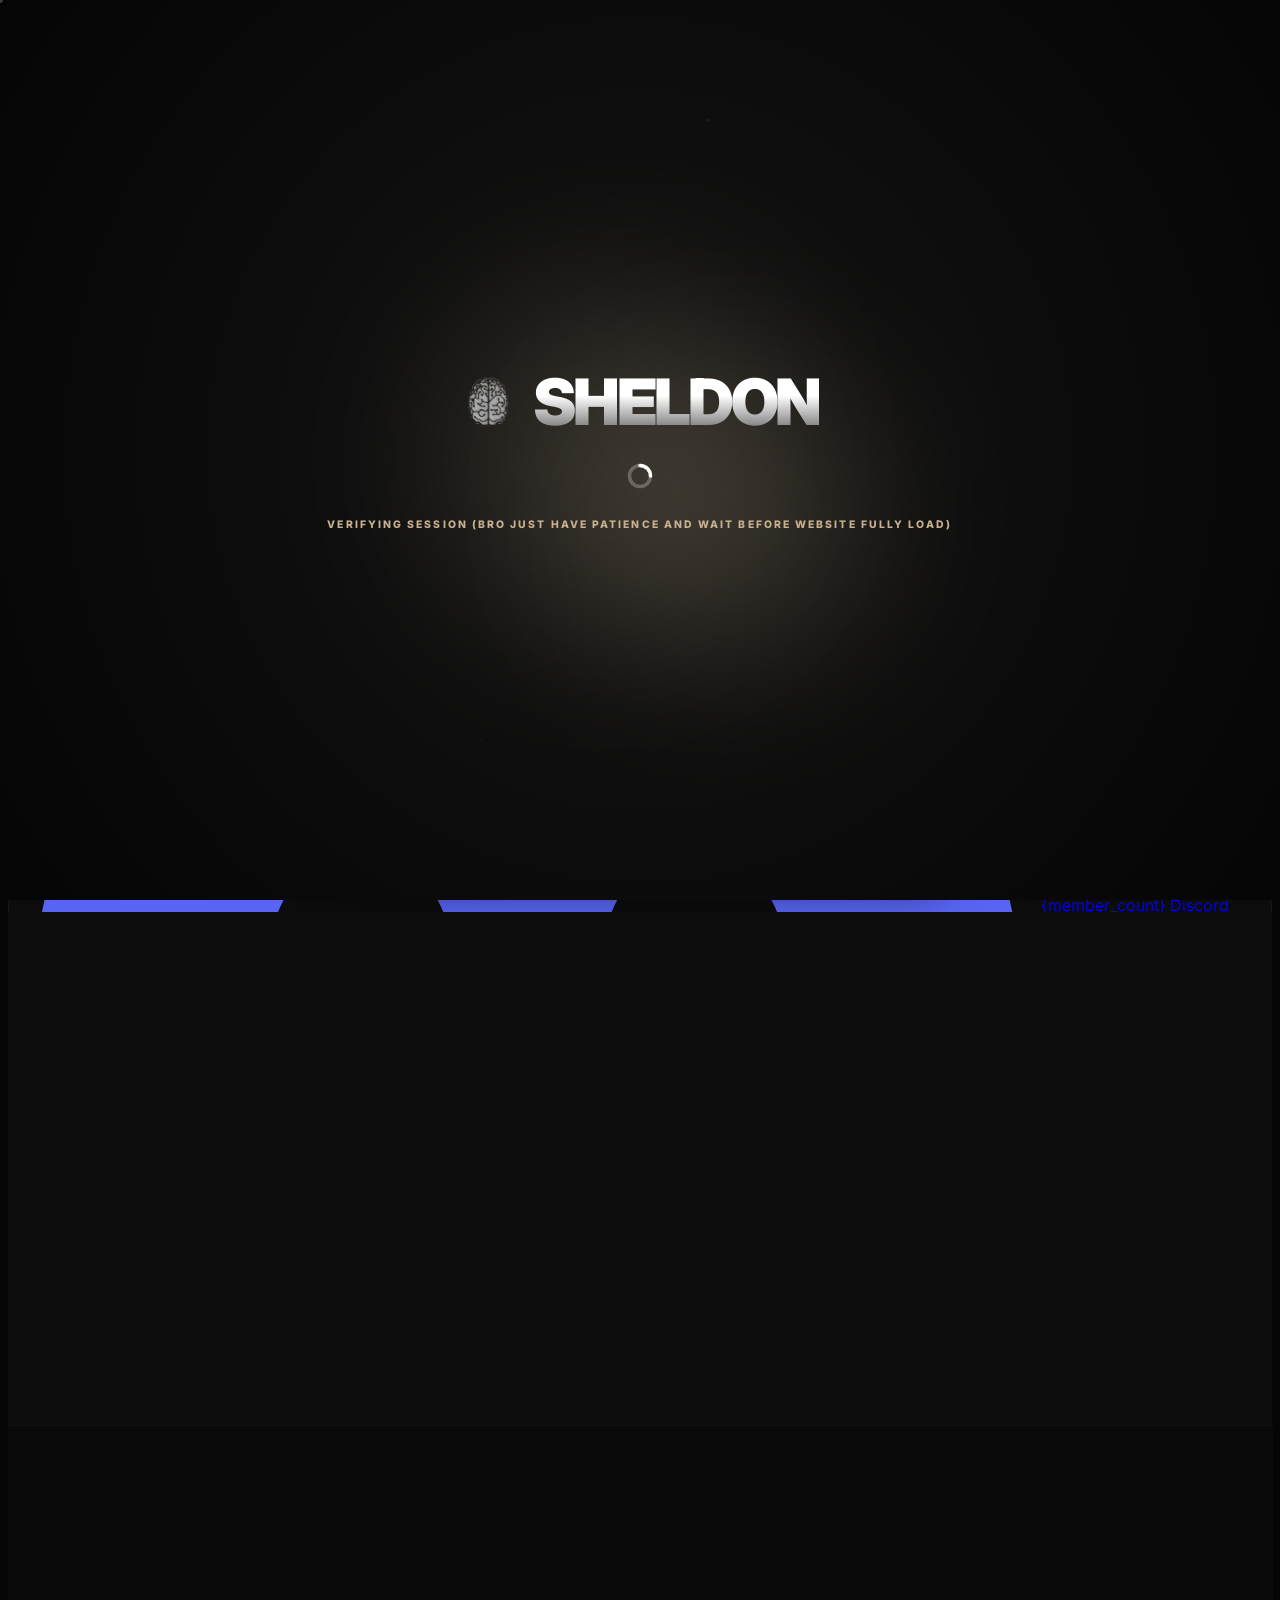
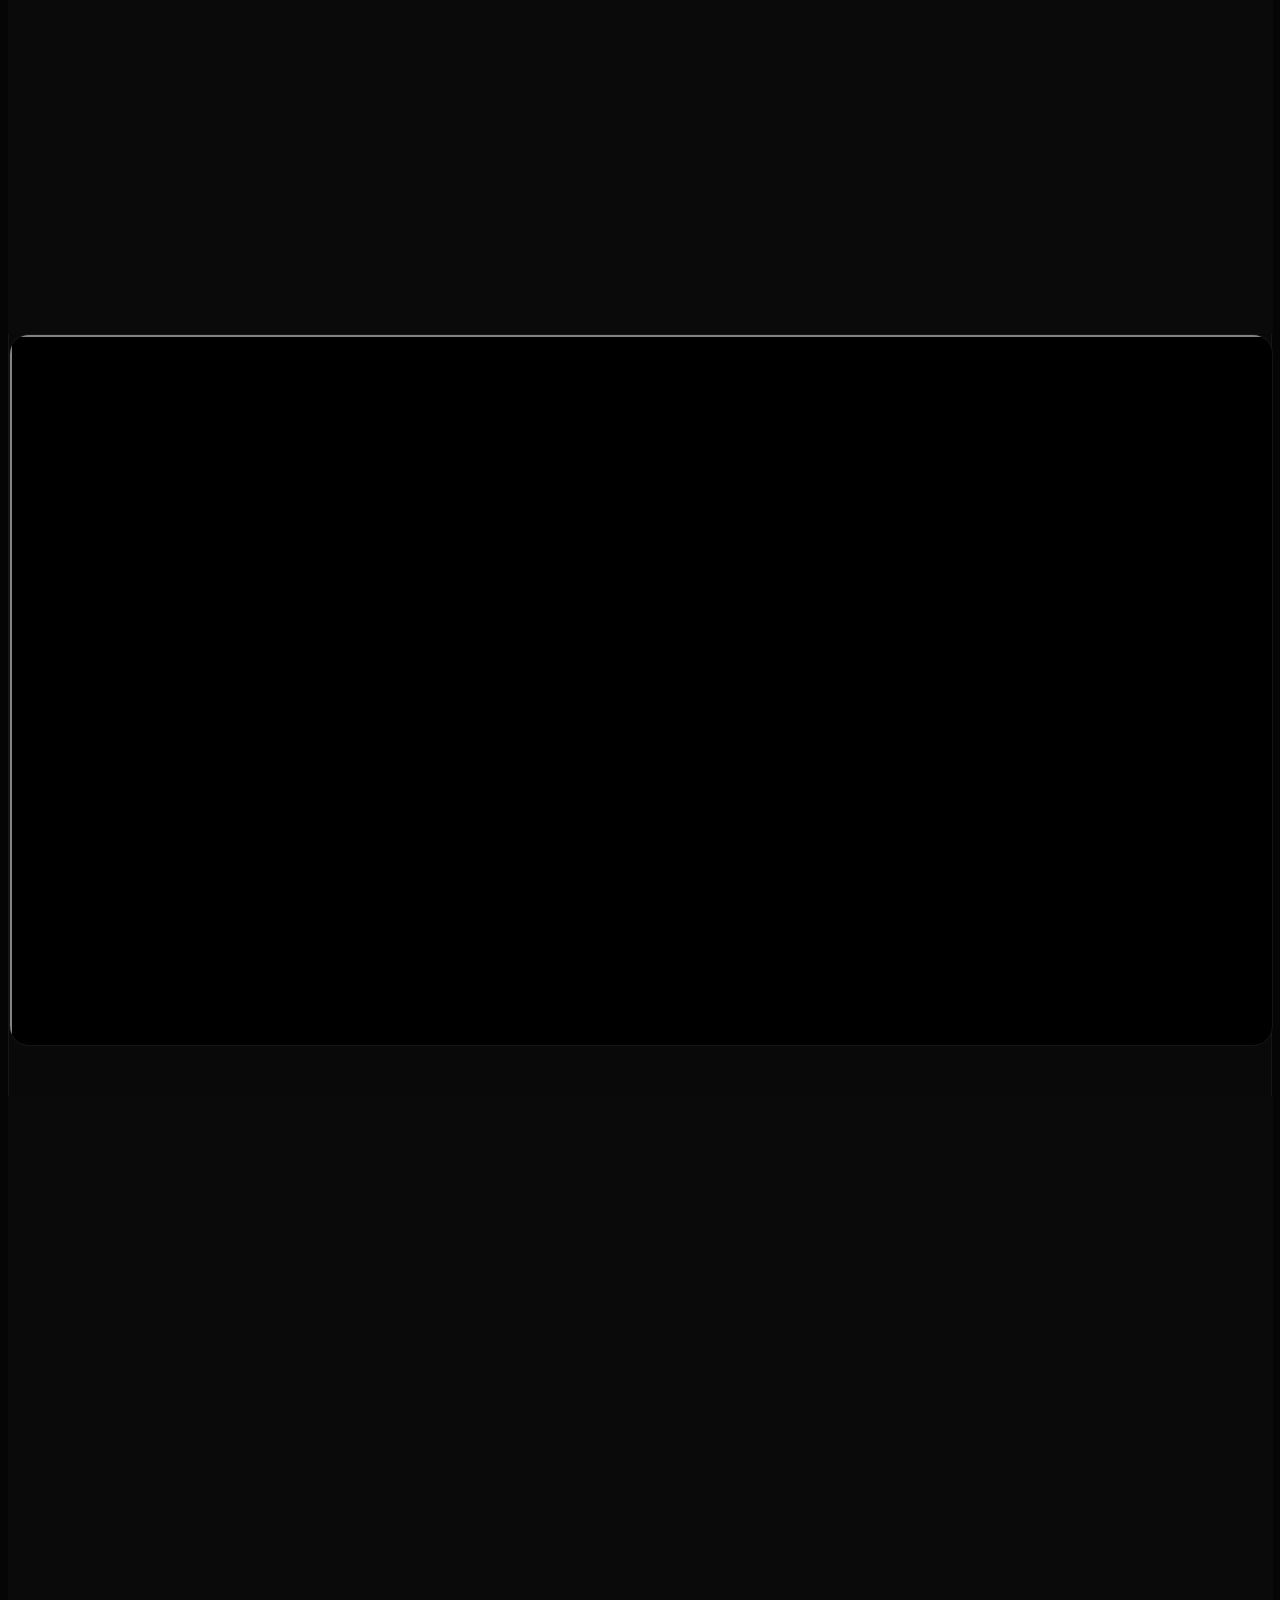
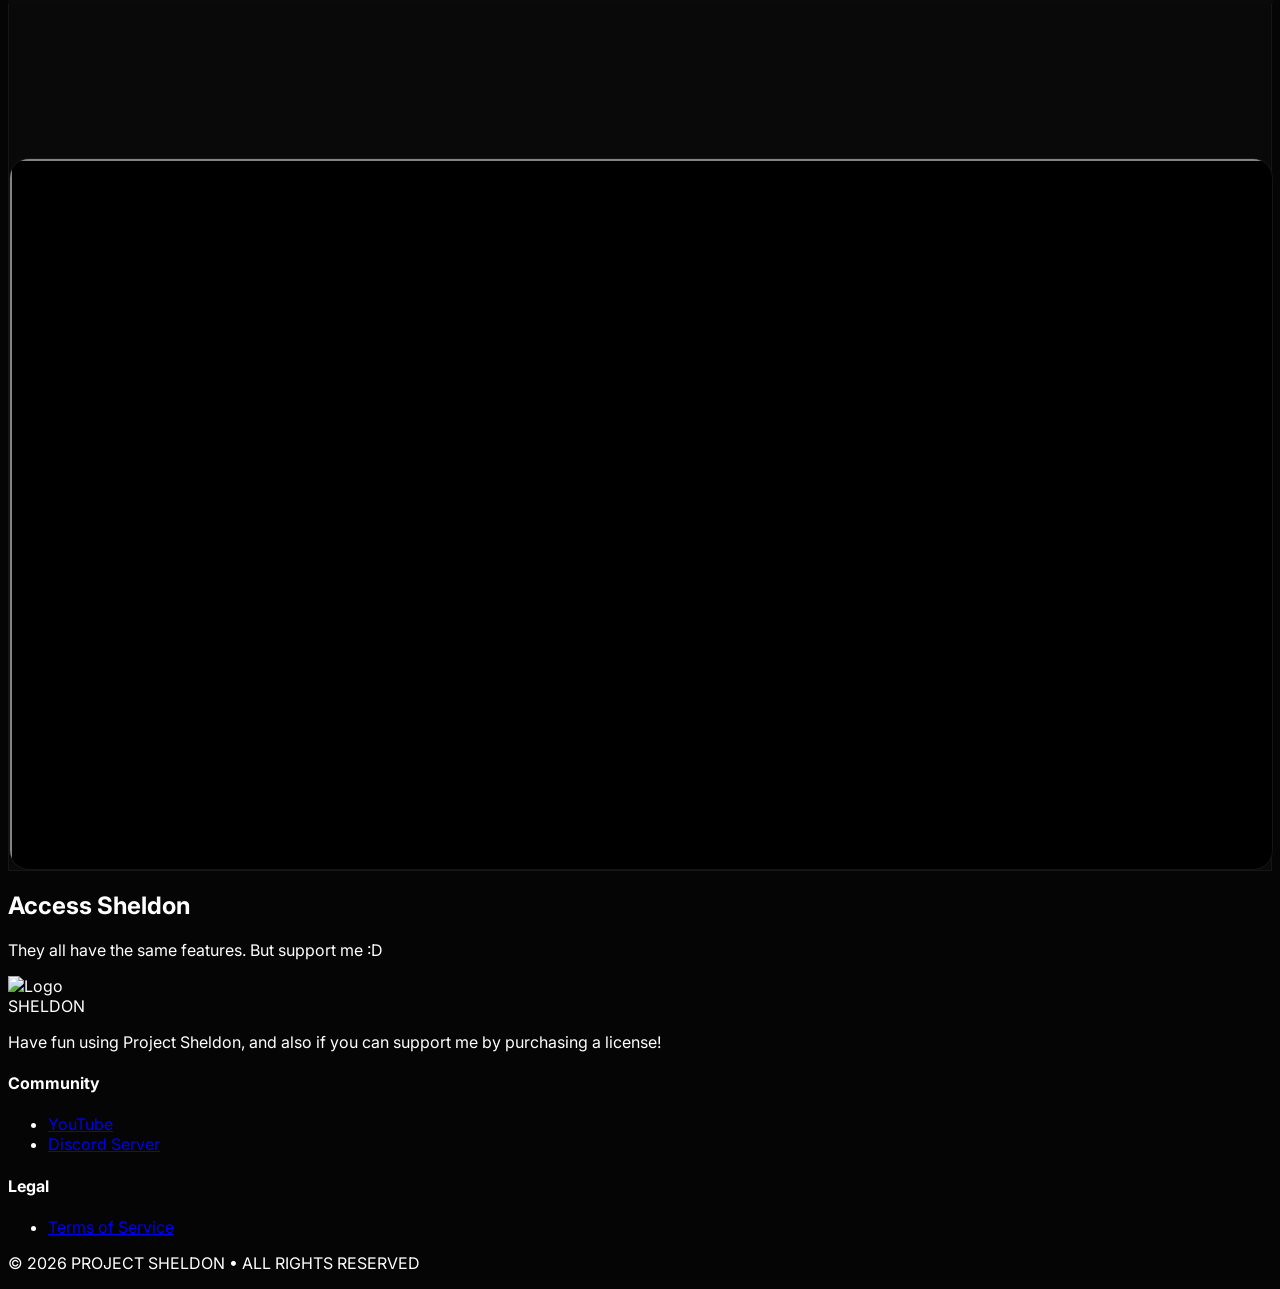
==== index.html @ 6c351ef0 "re" ====
<!DOCTYPE html>
<html lang="en">
<!-- hi user, im not an website makere so please dont judge because i use ai to code my website. -->

<head>
    <meta charset="UTF-8">
    <meta name="viewport" content="width=device-width, initial-scale=1.0, maximum-scale=1.0, user-scalable=no">
    <title>Project Sheldon</title>
    <meta name="description" content="Sheldon — an undetected, feature-rich, actively maintained Roblox external.">
    <meta name="theme-color" content="#c7b18f">
    <link rel="canonical" href="https://www.projectsheldon.me/">
    <!-- Open Graph -->
    <meta property="og:type" content="website">
    <meta property="og:site_name" content="Project Sheldon">
    <meta property="og:title" content="Project Sheldon">
    <meta property="og:description" content="An undetected, feature-rich, actively maintained Roblox external.">
    <meta property="og:url" content="https://www.projectsheldon.me/">
    <meta property="og:image" content="https://www.projectsheldon.me/favicon/og-image.svg">
    <meta property="og:image:width" content="1200">
    <meta property="og:image:height" content="630">
    <meta property="og:image:alt" content="Project Sheldon — Roblox External">
    <!-- Twitter -->
    <meta name="twitter:card" content="summary_large_image">
    <meta name="twitter:title" content="Project Sheldon">
    <meta name="twitter:description" content="An undetected, feature-rich, actively maintained Roblox external.">
    <meta name="twitter:image" content="https://www.projectsheldon.me/favicon/og-image.svg">
    <script src="https://cdn.tailwindcss.com?warn=false"></script>
    <link rel="preconnect" href="https://fonts.googleapis.com">
    <link rel="preconnect" href="https://fonts.gstatic.com" crossorigin>
    <link rel="icon" href="./favicon/favicon.ico" type="image/x-icon">
    <link
        href="https://fonts.googleapis.com/css2?family=JetBrains+Mono:wght@700&family=Inter:wght@300;400;500;600;700;800&display=swap"
        rel="stylesheet">
    <meta http-equiv="Permissions-Policy" content="compute-pressure=()">
    <style>
        body {
            background-color: #050505;
            color: white;
            font-family: 'Inter', sans-serif;
        }

        .bg-mesh {
            position: fixed;
            top: 0;
            left: 0;
            width: 100%;
            height: 100%;
            background: radial-gradient(circle at 50% 50%, rgba(20, 20, 20, 1) 0%, rgba(5, 5, 5, 1) 100%);
            z-index: -2;
        }

        .orb {
            position: fixed;
            border-radius: 50%;
            filter: blur(80px);
            opacity: 0.15;
            z-index: -1;
            animation: float 20s infinite alternate;
        }

        @keyframes float {
            0% {
                transform: translate(0, 0);
            }

            100% {
                transform: translate(50px, 50px);
            }
        }

        @keyframes fadeInUp {
            from {
                opacity: 0;
                transform: translateY(30px);
            }
            to {
                opacity: 1;
                transform: translateY(0);
            }
        }

        @keyframes fadeIn {
            from { opacity: 0; }
            to { opacity: 1; }
        }

        @keyframes pulse-glow {
            0%, 100% { box-shadow: 0 0 20px rgba(199, 177, 143, 0.2); }
            50% { box-shadow: 0 0 40px rgba(199, 177, 143, 0.4); }
        }

        @keyframes shimmer {
            0% { background-position: -200% center; }
            100% { background-position: 200% center; }
        }

        .hero-animate {
            animation: fadeInUp 0.8s ease-out forwards;
            opacity: 0;
        }

        .hero-animate-delay-1 { animation-delay: 0.1s; }
        .hero-animate-delay-2 { animation-delay: 0.2s; }
        .hero-animate-delay-3 { animation-delay: 0.3s; }
        .hero-animate-delay-4 { animation-delay: 0.4s; }

        .glass-nav {
            background: rgba(255, 255, 255, 0.03);
            backdrop-filter: blur(12px);
            border: 1px solid rgba(255, 255, 255, 0.08);
            transition: all 0.3s ease;
        }

        .glass-nav.scrolled {
            background: rgba(5, 5, 5, 0.8);
            border-color: rgba(255, 255, 255, 0.1);
        }

        .nav-tab {
            padding: 0.5rem 1rem;
            font-size: 0.75rem;
            font-weight: 700;
            color: #666;
            text-transform: uppercase;
            letter-spacing: 0.1em;
            transition: all 0.3s;
            position: relative;
        }

        .mobile-menu-btn {
            display: none;
            background: none;
            border: none;
            color: white;
            cursor: pointer;
            padding: 8px;
        }

        .mobile-menu {
            display: none;
            position: fixed;
            top: 64px;
            left: 0;
            right: 0;
            background: rgba(5, 5, 5, 0.98);
            backdrop-filter: blur(12px);
            border-bottom: 1px solid rgba(255, 255, 255, 0.1);
            padding: 1rem;
            z-index: 999;
            flex-direction: column;
            gap: 0.5rem;
        }

        .mobile-menu.show {
            display: flex;
        }

        .mobile-menu .nav-tab {
            text-align: center;
            padding: 1rem;
            border-radius: 8px;
        }

        .mobile-menu .nav-tab.active {
            background: rgba(199, 177, 143, 0.1);
            color: #c7b18f;
        }

        @media (max-width: 768px) {
            .nav-tabs-desktop {
                display: none;
            }
            
            .mobile-menu-btn {
                display: block;
            }
            
            .mobile-menu {
                display: none;
            }
            
            .mobile-menu.show {
                display: flex;
            }

            nav {
                padding: 0.5rem !important;
            }

            nav > div {
                height: 3rem !important;
                padding: 0 0.75rem !important;
                border-radius: 0.75rem !important;
            }

            .logo-box {
                width: 2rem !important;
                height: 2rem !important;
            }

            .logo-box img {
                width: 1.5rem !important;
                height: 1.5rem !important;
            }

            #discord-login-btn {
                padding: 0.5rem 0.75rem !important;
            }
        }

        .nav-tab::after {
            content: '';
            position: absolute;
            bottom: 0;
            left: 50%;
            width: 0;
            height: 2px;
            background: #c7b18f;
            transition: all 0.3s ease;
            transform: translateX(-50%);
        }

        .nav-tab.active,
        .nav-tab:hover {
            color: white;
        }

        .nav-tab.active::after,
        .nav-tab:hover::after {
            width: 60%;
        }

        .hacker-text {
            font-family: 'Inter', sans-serif;
            letter-spacing: -0.05em;
            background: linear-gradient(to bottom, #fff 40%, #666 100%);
            -webkit-background-clip: text;
            -webkit-text-fill-color: transparent;
            background-size: 100% auto;
        }

        .glass-card {
            background: rgba(255, 255, 255, 0.02);
            border: 1px solid rgba(255, 255, 255, 0.05);
            transition: all 0.4s cubic-bezier(0.4, 0, 0.2, 1);
            opacity: 0;
            transform: translateY(20px);
        }

        .glass-card.visible {
            opacity: 1;
            transform: translateY(0);
        }

        .glass-card:hover {
            background: rgba(255, 255, 255, 0.04);
            border-color: rgba(255, 255, 255, 0.1);
            transform: translateY(-5px);
            box-shadow: 0 20px 40px rgba(0, 0, 0, 0.3);
        }

        .price-main {
            font-weight: 900;
            letter-spacing: -0.02em;
            white-space: nowrap;
            line-height: 1;
        }

        #products-grid .glass-card {
            transition: transform 0.2s, box-shadow 0.2s, opacity 0.4s ease, transform 0.4s ease;
        }

        #products-grid .glass-card:hover {
            transform: translateY(-4px);
        }

        #products-grid .glass-card.visible:hover {
            box-shadow: 0 10px 30px rgba(199, 177, 143, 0.15);
        }

        #particle-canvas {
            position: absolute;
            top: 0;
            left: 0;
            width: 100%;
            height: 100%;
            z-index: 1;
            opacity: 0.4;
            pointer-events: none;
        }

        .discord-status-badge {
            margin-top: 2rem;
            display: flex;
            align-items: center;
            gap: 0.75rem;
            background: rgba(255, 255, 255, 0.03);
            padding: 0.5rem 1rem;
            border-radius: 999px;
            border: 1px solid rgba(255, 255, 255, 0.05);
            transition: all 0.3s ease;
        }

        .discord-status-badge:hover {
            background: rgba(255, 255, 255, 0.05);
            border-color: rgba(88, 101, 242, 0.3);
            transform: scale(1.02);
        }

        .ui-preview-container {
            position: relative;
            width: 100%;
            border-radius: 24px;
            overflow: hidden;
            background: linear-gradient(145deg, #111, #080808);
            border: 1px solid rgba(255, 255, 255, 0.1);
            box-shadow: 0 40px 100px -20px rgba(0, 0, 0, 0.8);
            transition: all 0.4s ease;
        }

        .ui-preview-container:hover {
            box-shadow: 0 50px 120px -30px rgba(199, 177, 143, 0.2);
            transform: scale(1.02);
        }

        /* Feature / community info cards */
        .feature-icon {
            display: inline-flex;
            align-items: center;
            justify-content: center;
            width: 3.5rem;
            height: 3.5rem;
            border-radius: 1rem;
            background: rgba(199, 177, 143, 0.08);
            border: 1px solid rgba(199, 177, 143, 0.25);
            margin-bottom: 1.75rem;
            transition: all 0.4s ease;
        }

        .feature-card:hover .feature-icon {
            background: rgba(199, 177, 143, 0.16);
            border-color: rgba(199, 177, 143, 0.45);
            box-shadow: 0 0 30px rgba(199, 177, 143, 0.15);
            transform: translateY(-2px);
        }

        .feature-bullet {
            display: flex;
            align-items: flex-start;
            gap: 0.75rem;
            font-size: 0.875rem;
            font-weight: 700;
            color: rgba(255, 255, 255, 0.75);
            line-height: 1.5;
        }

        .feature-bullet .bullet-check {
            flex-shrink: 0;
            width: 1.25rem;
            height: 1.25rem;
            margin-top: 0.1rem;
            color: #c7b18f;
        }

        /* Showcase video frames */
        .showcase-video {
            position: relative;
            width: 100%;
            aspect-ratio: 16 / 9;
            border-radius: 1.25rem;
            overflow: hidden;
            border: 1px solid rgba(255, 255, 255, 0.08);
            background: #000;
            transition: all 0.4s ease;
        }

        .showcase-video iframe {
            width: 100%;
            height: 100%;
            opacity: 0.85;
            transition: all 0.4s ease;
        }

        .showcase-video:hover {
            border-color: rgba(199, 177, 143, 0.4);
            box-shadow: 0 30px 80px -20px rgba(199, 177, 143, 0.2);
        }

        .showcase-video:hover iframe {
            opacity: 1;
            transform: scale(1.03);
        }

        .showcase-video .video-chip {
            position: absolute;
            top: 0.75rem;
            left: 0.75rem;
            z-index: 2;
            pointer-events: none;
            padding: 0.35rem 0.8rem;
            border-radius: 999px;
            background: rgba(0, 0, 0, 0.72);
            backdrop-filter: blur(6px);
            border: 1px solid rgba(255, 255, 255, 0.1);
            font-size: 0.6rem;
            font-weight: 900;
            text-transform: uppercase;
            letter-spacing: 0.18em;
            color: #c7b18f;
        }

        .showcase-title-row {
            display: flex;
            align-items: center;
            justify-content: space-between;
            gap: 1rem;
            margin-bottom: 1.5rem;
            padding-top: 0.25rem;
            border-top: 1px solid rgba(255, 255, 255, 0.06);
        }

        .showcase-title-row .video-label {
            font-size: 0.7rem;
            font-weight: 900;
            text-transform: uppercase;
            letter-spacing: 0.15em;
            color: rgba(255, 255, 255, 0.65);
        }

        .showcase-title-row .video-label b {
            color: #c7b18f;
        }

        .info-label {
            font-size: 0.65rem;
            font-weight: 800;
            text-transform: uppercase;
            letter-spacing: 0.2em;
            color: #c7b18f;
            margin-bottom: 0.5rem;
            display: block;
        }

        .btn-discord {
            background: #5865F2;
            color: white;
            display: flex;
            align-items: center;
            gap: 0.5rem;
            transition: all 0.3s ease;
        }

        .btn-discord:hover {
            background: #4752c4;
            transform: translateY(-2px);
            box-shadow: 0 10px 30px rgba(88, 101, 242, 0.3);
        }

        /* Icon slots: only the icon relevant to the current state is shown. */
        .discord-logout-icon,
        .discord-login-spinner {
            display: none;
        }

        /* Logged-in ("Logout") state: swap to the light/gold treatment + logout glyph. */
        .btn-discord.is-authed {
            background: white;
            color: black;
        }

        .btn-discord.is-authed:hover {
            background: #c7b18f;
            box-shadow: 0 10px 30px rgba(199, 177, 143, 0.3);
        }

        .btn-discord.is-authed .discord-login-icon {
            display: none;
        }

        .btn-discord.is-authed .discord-logout-icon {
            display: inline-block;
        }

        /* Busy state while the OAuth popup is being prepared / logout is in flight. */
        .btn-discord.is-loading {
            pointer-events: none;
            opacity: 0.85;
        }

        .btn-discord.is-loading .discord-login-icon,
        .btn-discord.is-loading .discord-logout-icon {
            display: none;
        }

        .btn-discord.is-loading .discord-login-spinner {
            display: inline-block;
            animation: discordSpin 0.7s linear infinite;
        }

        @keyframes discordSpin {
            to {
                transform: rotate(360deg);
            }
        }

        .btn-primary {
            background: white;
            color: black;
            transition: all 0.3s ease;
        }

        .btn-primary:hover {
            background: #c7b18f;
            transform: translateY(-2px);
            box-shadow: 0 10px 40px rgba(199, 177, 143, 0.3);
        }

        .btn-secondary {
            border: 1px solid rgba(255, 255, 255, 0.1);
            transition: all 0.3s ease;
        }

        .btn-secondary:hover {
            background: rgba(255, 255, 255, 0.1);
            border-color: rgba(255, 255, 255, 0.2);
            transform: translateY(-2px);
        }

        .logo-box {
            transition: transform 0.3s ease;
        }

        .logo-box:hover {
            transform: rotate(10deg) scale(1.05);
        }

        .product-btn {
            position: relative;
            overflow: hidden;
        }

        .product-btn::before {
            content: '';
            position: absolute;
            top: 0;
            left: -100%;
            width: 100%;
            height: 100%;
            background: linear-gradient(90deg, transparent, rgba(255,255,255,0.2), transparent);
            transition: left 0.5s ease;
        }

        .product-btn:hover::before {
            left: 100%;
        }

        .animate-on-scroll {
            opacity: 0;
            transform: translateY(30px);
            transition: all 0.6s cubic-bezier(0.4, 0, 0.2, 1);
        }

        .animate-on-scroll.visible {
            opacity: 1;
            transform: translateY(0);
        }

        .stagger-1 { transition-delay: 0.1s; }
        .stagger-2 { transition-delay: 0.2s; }
        .stagger-3 { transition-delay: 0.3s; }
        .stagger-4 { transition-delay: 0.4s; }

        .gradient-border {
            position: relative;
        }

        .gradient-border::before {
            content: '';
            position: absolute;
            inset: -2px;
            border-radius: inherit;
            background: linear-gradient(135deg, #c7b18f, transparent, #c7b18f);
            z-index: -1;
            opacity: 0;
            transition: opacity 0.3s ease;
        }

        .gradient-border:hover::before {
            opacity: 0.5;
        }

        footer a {
            position: relative;
        }

        footer a::after {
            content: '';
            position: absolute;
            bottom: -2px;
            left: 0;
            width: 0;
            height: 1px;
            background: #c7b18f;
            transition: width 0.3s ease;
        }

        footer a:hover::after {
            width: 100%;
        }

        .loading-spinner {
            border: 3px solid rgba(255, 255, 255, 0.1);
            border-top-color: #c7b18f;
            border-radius: 50%;
            width: 40px;
            height: 40px;
            animation: spin 1s linear infinite;
        }

        @keyframes spin {
            to { transform: rotate(360deg); }
        }
    </style>
</head>

<body class="antialiased">
    <script src="./js/discord/auth_loading.js"></script>
    <div class="bg-mesh"></div>
    <div class="orb w-[30rem] h-[30rem] bg-[#c7b18f]" style="top: -10%; left: -15%;"></div>
    <div class="orb w-[35rem] h-[35rem] bg-[#1a1a1a]" style="bottom: -20%; right: -10%; animation-delay: -7s;"></div>

    <nav class="fixed top-0 w-full z-[100] p-4 md:p-5 flex justify-center">
        <div
            class="w-full max-w-[1265px] glass-nav h-14 md:h-16 px-6 md:px-8 rounded-full flex items-center justify-between relative">
            <div class="flex items-center gap-3 z-10 shrink-0">
                <div class="logo-box w-8 h-8 rounded-lg flex items-center justify-center">
                    <img src="./favicon/favicon.ico" alt="Logo" class="w-8 h-8 rounded-lg">
                </div>
                <span class="text-xl font-black tracking-tighter text-white hidden sm:block">SHELDON</span>
            </div>

            <div class="absolute left-1/2 -translate-x-1/2 flex items-center h-full nav-tabs-desktop">
                <a href="./" class="nav-tab active">Home</a>
                <a href="./luavm/" class="nav-tab">Lua VM</a>
                <a href="./resellers/directory/" class="nav-tab">Resellers</a>
            </div>

            <button class="mobile-menu-btn" onclick="toggleMobileMenu()">
                <svg xmlns="http://www.w3.org/2000/svg" class="w-6 h-6" fill="none" viewBox="0 0 24 24" stroke="currentColor">
                    <path stroke-linecap="round" stroke-linejoin="round" stroke-width="2" d="M4 6h16M4 12h16M4 18h16" />
                </svg>
            </button>

            <div class="mobile-menu" id="mobileMenu">
                <a href="./" class="nav-tab active">Home</a>
                <a href="./luavm/" class="nav-tab">Lua VM</a>
                <a href="./resellers/directory/" class="nav-tab">Resellers</a>
            </div>

            <div class="flex items-center gap-5 z-10 shrink-0">
                <div id="user-profile-trigger" class="hidden flex items-center gap-2 cursor-pointer group" style="position: relative;">
                    <div class="flex flex-col leading-none text-right gap-0.5">
                        <div
                            class="user-name text-[0.7rem] font-bold text-neutral-400 transition-colors">
                            Username</div>
                        <div class="user-balance text-[0.6rem] font-bold text-[#c7b18f] tracking-wider hidden leading-none" style="margin-top: 1px"></div>
                    </div>
                        <div class="flex items-center gap-2 cursor-pointer group" style="position:relative;">
                            <button class="flex items-center gap-2 bg-white/7 border border-white/15 rounded-full px-2.5 py-0.5 text-[11px] font-bold tracking-widest uppercase text-white/80 cursor-pointer transition-all duration-200 hover:bg-white/12 hover:border-white/30" style="padding:5px 14px 5px 5px;">
                                <div class="w-7 h-7 rounded-full bg-white/5 border border-white/10 flex items-center justify-center overflow-hidden group-hover:bg-white/10 transition-all group-hover:scale-105 ">
                                    <img class="user-avatar w-full h-full object-cover hidden" src="" alt="Avatar">
                                    <svg class="default-avatar w-full h-full text-neutral-400" fill="#ffffff" viewBox="0 0 24 24">
                                        <path d="M12 12c2.21 0 4-1.79 4-4s-1.79-4-4-4-4 1.79-4 4 1.79 4 4 4zm0 2c-2.67 0-8 1.34-8 4v2h16v-2c0-2.66-5.33-4-8-4z" />
                                    </svg>
                                </div>
                                <span class="text-white/80 transition-colors duration-200 group-hover:text-[#c7b18f]">View Licenses</span>
                            </button>

                        </div>
                </div>

                <button id="discord-login-btn"
                    class="btn-discord px-5 py-2 rounded-xl text-[0.65rem] font-black uppercase tracking-wider transition-all"
                    aria-label="Login with Discord">
                    <svg class="discord-login-icon w-3.5 h-3.5" viewBox="0 0 127.14 96.36" fill="#ffffff" aria-hidden="true">
                        <path
                            d="M107.7,8.07A105.15,105.15,0,0,0,81.47,0a.41.41,0,0,0-.43.2,72.48,72.48,0,0,0-3.17,6.52,97.26,97.26,0,0,0-29,0,72.84,72.84,0,0,0-3.19-6.52.4.4,0,0,0-.43-.2A105.09,105.09,0,0,0,19.44,8.07a.44.44,0,0,0-.2.07C2.12,34,1.15,59.39,3.46,84.41a.48.48,0,0,0,.19.34A105.77,105.77,0,0,0,35.77,96.36a.42.42,0,0,0,.46-.22,74.22,74.22,0,0,0,6.42-10.38.4.4,0,0,0-.22-.56,68.7,68.7,0,0,1-10-4.76.41.41,0,0,1,0-.69c.83-.62,1.67-1.28,2.46-1.95a.39.39,0,0,1,.41-.05,73.4,73.4,0,0,0,57.48,0,.39.39,0,0,1,.41.05c.79.67,1.63,1.33,2.46,1.95a.41.41,0,0,1,0,.69,68.61,68.61,0,0,1-10,4.76.41.41,0,0,0-.22.56,74.8,74.8,0,0,0,6.43,10.38.42.42,0,0,0,.46.22,105.48,105.48,0,0,0,32.11-11.61.45.45,0,0,0,.19-.34c2.72-28.53-4.67-53.59-20-76.27A.39.39,0,0,0,107.7,8.07ZM42.45,65.69C36.18,65.69,31,60,31,53s5-12.74,11.43-12.74S54,46,53.89,53,48.84,65.69,42.45,65.69Zm42.24,0C78.41,65.69,73.25,60,73.25,53s5-12.74,11.44-12.74S96.23,46,96.12,53,91.07,65.69,84.69,65.69Z" />
                    </svg>
                    <svg class="discord-logout-icon w-3.5 h-3.5" viewBox="0 0 24 24" fill="none" stroke="currentColor" stroke-width="2.5" stroke-linecap="round" stroke-linejoin="round" aria-hidden="true">
                        <path d="M9 21H5a2 2 0 0 1-2-2V5a2 2 0 0 1 2-2h4" />
                        <polyline points="16 17 21 12 16 7" />
                        <line x1="21" y1="12" x2="9" y2="12" />
                    </svg>
                    <svg class="discord-login-spinner w-3.5 h-3.5" viewBox="0 0 24 24" fill="none" aria-hidden="true">
                        <circle cx="12" cy="12" r="9" stroke="currentColor" stroke-width="3" stroke-opacity="0.25" />
                        <path d="M21 12a9 9 0 0 0-9-9" stroke="currentColor" stroke-width="3" stroke-linecap="round" />
                    </svg>
                    <span id="discord-login-txt" class="hidden sm:inline">Login</span>
                </button>
            </div>
        </div>
    </nav>

    <section class="relative min-h-screen flex flex-col items-center justify-center pt-32 px-4 overflow-hidden">
        <canvas id="particle-canvas"></canvas>
        <div class="relative z-10 flex flex-col items-center text-center">
            <h1 class="hacker-text text-6xl md:text-8xl lg:text-[10rem] font-black leading-none mb-2 hero-animate">SHELDON</h1>
            <p class="max-w-2xl text-neutral-600 text-base md:text-xl mb-12 font-medium leading-relaxed hero-animate hero-animate-delay-1">
                Get Project Sheldon today - Best & Only Freemium External.
            </p>
            <div class="flex flex-col sm:flex-row gap-5 w-full sm:w-auto hero-animate hero-animate-delay-2">
                <button class="bg-white text-black font-black px-12 py-4 rounded-2xl text-[0.75rem] uppercase tracking-[0.2em] hover:bg-[#c7b18f] transition-all transform hover:scale-[1.02] leading-none btn-primary" id="hero-cta">Get Sheldon</button>
                <a href="#pricing"
                    class="flex items-center justify-center px-12 py-4 rounded-2xl text-[0.75rem] border border-white/10 hover:bg-white/5 uppercase tracking-[0.2em] transition-all leading-none btn-secondary">View
                    Plans</a>
            </div>
            <a href="javascript:void(0)" onclick="RedirectToPlatform('discord_invite')"
                class="discord-status-badge flex items-center gap-2 hero-animate hero-animate-delay-3">
                <svg class="w-3.5 h-3.5" fill="#5865F2" viewBox="0 0 24 24">
                    <path
                        d="M20.317 4.37a19.791 19.791 0 0 0-4.885-1.515.074.074 0 0 0-.079.037c-.21.375-.444.864-.608 1.25a18.27 18.27 0 0 0-5.487 0 12.64 12.64 0 0 0-.617-1.25.077.077 0 0 0-.079-.037A19.736 19.736 0 0 0 3.677 4.37a.07.07 0 0 0-.032.027C.533 9.046-.32 13.58.099 18.057a.082.082 0 0 0 .031.057 19.9 19.9 0 0 0 5.993 3.03.078.078 0 0 0 .084-.028 14.09 14.09 0 0 0 1.226-1.994.076.076 0 0 0-.041-.106 13.107 13.107 0 0 1-1.872-.892.077.077 0 0 1-.008-.128 10.2 10.2 0 0 0 .372-.292.074.074 0 0 1 .077-.01c3.928 1.793 8.18 1.793 12.062 0a.074.074 0 0 1 .078.01c.12.098.246.198.373.292a.077.077 0 0 1-.006.127 12.299 12.299 0 0 1-1.873.892.077.077 0 0 0-.041.107c.36.698.772 1.362 1.225 1.993a.076.076 0 0 0 .084.028 19.839 19.839 0 0 0 6.002-3.03.077.077 0 0 0 .032-.054c.5-5.177-.838-9.674-3.549-13.66a.061.061 0 0 0-.031-.03zM8.02 15.33c-1.183 0-2.157-1.085-2.157-2.419 0-1.333.956-2.419 2.157-2.419 1.21 0 2.176 1.096 2.157 2.42 0 1.333-.956 2.418-2.157 2.418zm7.975 0c-1.183 0-2.157-1.085-2.157-2.419 0-1.333.955-2.419 2.157-2.419 1.21 0 2.176 1.096 2.157 2.42 0 1.333-.946 2.418-2.157 2.418z" />
                </svg>
                <span class="text-[0.6rem] font-bold uppercase tracking-widest text-neutral-400">
                    <span id="discord-count" class="text-white">{member_count}</span> Discord Members
                </span>
            </a>
        </div>
    </section>

    <section class="py-20 px-6">
        <div class="max-w-6xl mx-auto space-y-12">

            <div class="grid grid-cols-1 md:grid-cols-2 gap-6 lg:gap-12">
                <div class="glass-card feature-card p-8 md:p-12 rounded-[2rem] animate-on-scroll">
                    <div class="feature-icon">
                        <svg class="w-7 h-7 text-[#c7b18f]" fill="none" stroke="currentColor" stroke-width="1.8" stroke-linecap="round" stroke-linejoin="round" viewBox="0 0 24 24">
                            <path d="M10.325 4.317c.426-1.756 2.924-1.756 3.35 0a1.724 1.724 0 002.573 1.066c1.543-.94 3.31.826 2.37 2.37a1.724 1.724 0 001.065 2.572c1.756.426 1.756 2.924 0 3.35a1.724 1.724 0 00-1.066 2.573c.94 1.543-.826 3.31-2.37 2.37a1.724 1.724 0 00-2.572 1.065c-.426 1.756-2.924 1.756-3.35 0a1.724 1.724 0 00-2.573-1.066c-1.543.94-3.31-.826-2.37-2.37a1.724 1.724 0 00-1.065-2.572c-1.756-.426-1.756-2.924 0-3.35a1.724 1.724 0 001.066-2.573c-.94-1.543.826-3.31 2.37-2.37.996.608 2.296.07 2.572-1.065z"/>
                            <circle cx="12" cy="12" r="3"/>
                        </svg>
                    </div>
                    <h3 class="text-2xl md:text-3xl font-black mb-3 uppercase tracking-tight">UI & Features</h3>
                    <p class="text-neutral-500 text-sm leading-relaxed mb-8">
                        Project Sheldon features a straightforward, user-friendly interface designed to help users
                        quickly find what they need without getting lost. It also includes a wide range of features,
                        ensuring that everyone can enjoy it regardless of their preferred game genre.
                    </p>
                </div>

                <div class="glass-card feature-card p-8 md:p-12 rounded-[2rem] animate-on-scroll stagger-1">
                    <div class="feature-icon">
                        <svg class="w-7 h-7 text-[#c7b18f]" fill="none" stroke="currentColor" stroke-width="1.8" stroke-linecap="round" stroke-linejoin="round" viewBox="0 0 24 24">
                            <path d="M17 21v-2a4 4 0 00-4-4H5a4 4 0 00-4 4v2"/>
                            <circle cx="9" cy="7" r="4"/>
                            <path d="M23 21v-2a4 4 0 00-3-3.87"/>
                            <path d="M16 3.13a4 4 0 010 7.75"/>
                        </svg>
                    </div>
                    <h3 class="text-2xl md:text-3xl font-black mb-3 uppercase tracking-tight">Community</h3>
                    <p class="text-neutral-500 text-sm leading-relaxed mb-8">
                        Project Sheldon is developed based on feedback from the community as well as my own ideas. I
                        also do my best to implement requested features and fix any bugs that are reported.
                    </p>
                </div>
            </div>
            

            <div class="glass-card p-6 md:p-10 rounded-[3rem] overflow-hidden animate-on-scroll stagger-2">
                <div class="flex flex-col md:flex-row justify-between items-start md:items-end mb-10 gap-4">
                    <div>
                        <h4 class="text-3xl md:text-5xl font-black uppercase tracking-tighter">Showcases</h4>
                        <p class="text-neutral-500 text-sm mt-3 max-w-lg leading-relaxed">
                            Check Project Sheldon on Youtube so you can see it before trying it out! Ye
                        </p>
                    </div>
                </div>

                <div class="grid grid-cols-1 lg:grid-cols-3 gap-6 lg:gap-8">
                    <div class="space-y-4 animate-on-scroll stagger-1">
                        <div class="showcase-video group cursor-pointer">
                            <iframe src="https://www.youtube.com/embed/9I19HYIgYPk?rel=0&modestbranding=1&playsinline=1"
                                allow="accelerometer; autoplay; clipboard-write; encrypted-media; gyroscope; picture-in-picture; web-share"
                                allowfullscreen></iframe>
                        </div>
                    </div>

                    <div class="space-y-4 animate-on-scroll stagger-2">
                        <div class="showcase-video group cursor-pointer">
                            <iframe src="https://www.youtube.com/embed/B0awFbYrX9k?rel=0&modestbranding=1&playsinline=1"
                                allow="accelerometer; autoplay; clipboard-write; encrypted-media; gyroscope; picture-in-picture; web-share"
                                allowfullscreen></iframe>
                        </div>
                    </div>

                    <div class="space-y-4 animate-on-scroll stagger-3">
                        <div class="showcase-video group cursor-pointer">
                            <iframe src="https://www.youtube.com/embed/t4T-H4nwTC8?rel=0&modestbranding=1&playsinline=1"
                                allow="accelerometer; autoplay; clipboard-write; encrypted-media; gyroscope; picture-in-picture; web-share"
                                allowfullscreen></iframe>
                        </div>
                    </div>
                </div>
            </div>

        </div>
    </section>

    <section id="pricing" class="py-20 px-6">
        <div class="max-w-6xl mx-auto">
            <div class="text-center mb-20 animate-on-scroll">
                <h2 class="text-5xl md:text-6xl font-black mb-6 tracking-tighter uppercase">Access Sheldon</h2>
                <p class="text-neutral-500 text-lg">They all have the same features. But support me :D</p>
            </div>
            <div id="products-grid" class="grid grid-cols-1 sm:grid-cols-2 lg:grid-cols-4 gap-4"></div>
        </div>
    </section>

    <footer class="pt-32 pb-16 border-t border-white/5 relative bg-black/40">
        <div class="max-w-6xl mx-auto px-6">
            <div class="flex flex-col md:flex-row justify-between items-start gap-12 mb-20">
                <div class="space-y-6 max-w-sm">
                    <div class="text-3xl font-black tracking-tighter text-white flex items-center gap-3">
                        <div class="w-8 h-8 rounded-lg flex items-center justify-center shadow-sm">
                            <div class="logo-box w-8 h-8 rounded-lg flex items-center justify-center">
                                <img src="./favicon/favicon.ico" alt="Logo" class="w-8 h-8 rounded-lg">
                            </div>
                        </div>SHELDON
                    </div>
                     <p class="text-neutral-500 text-sm font-medium leading-relaxed">
                        Have fun using Project Sheldon, and also if you can support me by purchasing a license!
                    </p>
                </div>
                <div class="grid grid-cols-2 gap-16 md:gap-24">
                    <div class="space-y-6">
                        <h4 class="text-[0.65rem] font-black text-white uppercase tracking-[0.2em]">Community</h4>
                        <ul class="space-y-4 text-sm font-bold">
                            <li>
                                <a href="javascript:void(0)" onclick="RedirectToPlatform('personal_youtube')"
                                    class="text-neutral-400 hover:text-white transition-colors">YouTube</a>
                            </li>
                            <li>
                                <a href="javascript:void(0)" onclick="RedirectToPlatform('discord_invite')"
                                    class="text-neutral-400 hover:text-white transition-colors">Discord Server</a>
                            </li>
                        </ul>
                    </div>
                    <div class="space-y-6">
                        <h4 class="text-[0.65rem] font-black text-white uppercase tracking-[0.2em]">Legal</h4>
                        <ul class="space-y-4 text-sm font-bold">
                            <li><a href="/terms" class="text-neutral-400 hover:text-white transition-colors">Terms of
                                    Service</a></li>
                        </ul>
                    </div>
                </div>
            </div>
            <div class="pt-8 border-t border-white/5 flex justify-center md:justify-start">
                <p class="text-neutral-600 text-[0.6rem] font-bold tracking-[0.1em] uppercase">&copy; 2026 PROJECT SHELDON • ALL RIGHTS RESERVED</p>
            </div>
        </div>
    </footer>

    <script src="./js/util/recovery.js"></script>
    <script src="./js/html/render/canvas.js"></script>
    <script type="module" src="./js/html/frontpage/index.js"></script>
    <script type="module" src="./js/discord/topbar_buttons.js"></script>
    <script type="module" src="./js/util/redirect.js"></script>

    <script>
        document.addEventListener('DOMContentLoaded', () => {
            const observerOptions = {
                root: null,
                rootMargin: '0px',
                threshold: 0.1
            };

            window.animateOnScrollObserver = new IntersectionObserver((entries) => {
                entries.forEach(entry => {
                    if (entry.isIntersecting) {
                        entry.target.classList.add('visible');
                        window.animateOnScrollObserver.unobserve(entry.target);
                    }
                });
            }, observerOptions);

            document.querySelectorAll('.glass-card, .animate-on-scroll').forEach(el => {
                window.animateOnScrollObserver.observe(el);
            });

            const navbar = document.querySelector('.glass-nav');
            if (navbar) {
                window.addEventListener('scroll', () => {
                    if (window.scrollY > 50) {
                        navbar.classList.add('scrolled');
                    } else {
                        navbar.classList.remove('scrolled');
                    }
                });
            }
            
            // Handle View Plans smooth scroll
            const viewPlansLink = document.querySelector('a[href="#pricing"]');
            if (viewPlansLink) {
                viewPlansLink.addEventListener('click', (e) => {
                    e.preventDefault();
                    const pricingSection = document.getElementById('pricing');
                    if (pricingSection) {
                        pricingSection.scrollIntoView({ behavior: 'smooth' });
                    }
                });
            }
        });
    </script>
    <script>
        function toggleMobileMenu() {
            const menu = document.getElementById('mobileMenu');
            menu.classList.toggle('show');
        }
        
        // Close mobile menu when clicking a link
        document.querySelectorAll('#mobileMenu .nav-tab').forEach(link => {
            link.addEventListener('click', () => {
                document.getElementById('mobileMenu').classList.remove('show');
            });
        });
        
        // Close mobile menu on resize to desktop
        window.addEventListener('resize', () => {
            if (window.innerWidth > 768) {
                document.getElementById('mobileMenu').classList.remove('show');
            }
        });
    </script>
    <script src="./js/util/notify.js"></script>

<!-- ============================================================
     BALANCE GAIN ANIMATION — drop-in replacement for the two
     blocks at the bottom of your HTML (style + script).
     ============================================================ -->

<!-- Balance gain animation styles -->
<style>
    @keyframes balancePulse {
        0%, 100% { text-shadow: 0 0 30px rgba(34,197,94,0.4); }
        50%       { text-shadow: 0 0 70px rgba(34,197,94,0.8), 0 0 120px rgba(34,197,94,0.3); }
    }
    @keyframes labelFadeIn {
        from { opacity: 0; transform: translateY(-5px); }
        to   { opacity: 1; transform: translateY(0); }
    }
    @keyframes gainDropIn {
        /* gain tag pops in just above the number, ready to drop */
        from { opacity: 0; transform: translateX(-50%) translateY(-8px) scale(0.85); }
        to   { opacity: 1; transform: translateX(-50%) translateY(0)    scale(1); }
    }
</style>

<!-- Balance gain animation logic -->
<script>
try {
(function () {
    const params = new URLSearchParams(window.location.search);
    let raw = sessionStorage.getItem('balance_added');
    let rawOld = sessionStorage.getItem('balance_old');
    sessionStorage.removeItem('balance_added');
    sessionStorage.removeItem('balance_old');

    if (raw === null || isNaN(parseFloat(raw)) || parseFloat(raw) <= 0)
        raw = params.get('balance') || params.get('added');

    if (params.has('balance') || params.has('added'))
        window.history.replaceState({}, '', window.location.pathname);

    if (raw === null) return;
    const addedAmount = parseFloat(raw);
    if (isNaN(addedAmount) || addedAmount <= 0) return;
    const oldBalance = rawOld !== null ? parseFloat(rawOld) : null;

    const poll = setInterval(() => {
        const el = document.querySelector('.user-balance');
        if (el && el.offsetParent !== null) {
            clearInterval(poll);
            setTimeout(() => animateBalanceGain(addedAmount, oldBalance), 600);
        }
    }, 100);
    setTimeout(() => clearInterval(poll), 10_000);
})();
} catch(e) {}

/* ─── Main animation function ────────────────────────────────────── */
function animateBalanceGain(addedAmount, oldBalance) {
    const balanceEl = document.querySelector('.user-balance');
    if (!balanceEl) return;

    const rawText    = balanceEl.textContent.trim();
    const prefix     = (rawText.match(/^([^\d.]+)/) || [,''])[1];
    const fmt        = v => prefix + v.toFixed(1);
    const currentVal = (oldBalance !== null && !isNaN(oldBalance)) ? oldBalance : (parseFloat(rawText.match(/[\d.]+/)?.[0]) || 0);
    const newVal     = currentVal + addedAmount;
    const displayText = fmt(currentVal);

    /* ── Positions ── */
    const rect = balanceEl.getBoundingClientRect();
    const sx   = rect.left + rect.width  / 2;
    const sy   = rect.top  + rect.height / 2;
    const cx   = window.innerWidth  / 2;
    const cy   = window.innerHeight / 2;

    /* ── 1. Dim backdrop ── */
    const backdrop = document.createElement('div');
    Object.assign(backdrop.style, {
        position: 'fixed', inset: '0', zIndex: '9998',
        background: 'rgba(0,0,0,0)',
        backdropFilter: 'blur(0px)',
        transition: 'background 0.45s ease, backdrop-filter 0.45s ease',
        pointerEvents: 'none',
    });
    document.body.appendChild(backdrop);
    requestAnimationFrame(() => requestAnimationFrame(() => {
        backdrop.style.background     = 'rgba(0,0,0,0.75)';
        backdrop.style.backdropFilter = 'blur(4px)';
    }));

    /* ── 2. Flying balance clone (topbar → center) ── */
        const flyer = document.createElement('div');
        Object.assign(flyer.style, {
            position: 'fixed',
            left: sx + 'px', top: sy + 'px',
            transform: 'translate(-50%,-50%)',
            zIndex: '10000', pointerEvents: 'none',
            fontFamily: "'Inter', sans-serif", fontWeight: '900',
            fontSize: rect.height + 'px', color: '#c7b18f',
            whiteSpace: 'nowrap', letterSpacing: '-0.03em',
            transition: 'none',
        });
    flyer.textContent = displayText;
    document.body.appendChild(flyer);

    requestAnimationFrame(() => requestAnimationFrame(() => {
        flyer.style.transition = [
            'left      0.55s cubic-bezier(0.22,1,0.36,1)',
            'top       0.55s cubic-bezier(0.22,1,0.36,1)',
            'font-size 0.55s cubic-bezier(0.22,1,0.36,1)',
            'color     0.45s ease',
        ].join(',');
        flyer.style.left     = cx + 'px';
        flyer.style.top      = cy + 'px';
        flyer.style.fontSize = '52px';
        flyer.style.color    = '#ffffff';
    }));

    /* ── 3. After flyer arrives, swap in the center display ── */
    setTimeout(() => {
        flyer.remove();

        /*
         *  Layout (flex column, centered):
         *
         *   ┌─────────────────────┐
         *   │   Balance: 2.0      │  ← num
         *   │   +0.5              │  ← gain (below num)
         *   └─────────────────────┘
         *
         *  On merge: gain slides up into num, both blur,
         *  num updates to new total and unblurs white.
         */

        /* outer wrapper — centered, adjusted so NUM (not stage) is at center */
        const wrap = document.createElement('div');
        Object.assign(wrap.style, {
            position: 'fixed', left: cx + 'px', top: (cy - 22) + 'px',
            transform: 'translate(-50%,-50%)',
            zIndex: '10000', pointerEvents: 'none',
            textAlign: 'center',
        });
        document.body.appendChild(wrap);

        /*
         * stage: holds gain (absolute, above) + num (in-flow)
         * The gain tag's `top` value is measured in px from the
         * top of the stage. We position it just above num, then
         * animate it downward to overlap num for the merge.
         */
        const stage = document.createElement('div');
        Object.assign(stage.style, {
            position: 'relative',
            display: 'inline-block',
            paddingTop: '44px',
        });

        /* gain tag — absolutely placed above num */
        const gain = document.createElement('div');
        Object.assign(gain.style, {
            position: 'absolute',
            top: '0',
            left: '50%',
            transform: 'translateX(-50%)',
            fontFamily: "'Inter', sans-serif", fontWeight: '800',
            fontSize: '22px', color: '#22c55e',
            whiteSpace: 'nowrap', letterSpacing: '-0.01em',
            opacity: '0',
            transition: [
                'top         0.5s cubic-bezier(0.4,0,0.2,1)',
                'opacity     0.35s ease',
                'filter      0.35s ease',
                'font-size   0.4s ease',
            ].join(','),
        });
        gain.textContent = '+' + addedAmount.toFixed(1);

        /* big balance number */
        const num = document.createElement('div');
        Object.assign(num.style, {
            fontFamily: "'Inter', sans-serif", fontWeight: '900',
            fontSize: '52px', lineHeight: '1',
            color: '#ffffff', letterSpacing: '-0.03em',
            transition: [
                'filter      0.4s ease',
                'opacity     0.4s ease',
                'color       0.4s ease',
                'text-shadow 0.4s ease',
            ].join(','),
        });
        num.textContent = displayText;

        stage.append(gain, num);
        wrap.append(stage);

        /* ── Phase A: show gain tag dropping in above number (300 ms after mount) ── */
        setTimeout(() => {
            gain.style.animation = 'gainDropIn 0.35s cubic-bezier(0.22,1,0.36,1) forwards';
            gain.style.opacity   = '1';
        }, 300);

        /* ── Phase B: merge — gain slides down into num, both blur ── */
        setTimeout(() => {
            /* gain slides down: 'top: 0' → roughly center of num
             * num is 52px tall, stage paddingTop is 44px,
             * so num center ≈ 44 + 26 = ~70px from stage top
             * gain height ~28px, so gain center target ≈ 70 - 14 = 56px */
            gain.style.top      = '56px';
            gain.style.fontSize = '38px';

            /* num blurs just before gain arrives */
            setTimeout(() => {
                num.style.filter  = 'blur(14px)';
                num.style.opacity = '0.2';
                gain.style.filter = 'blur(8px)';
            }, 250);

            /* unblur: reveal new total, gain fades */
            setTimeout(() => {
                num.textContent     = fmt(newVal);
                num.style.color     = '#ffffff';
                num.style.filter    = 'none';
                num.style.opacity   = '1';
                num.style.textShadow = '0 0 50px rgba(255,255,255,0.45)';
                num.style.animation = 'balancePulse 1.4s ease-in-out 2';
                gain.style.animation = 'none';
                gain.style.opacity  = '0';
                gain.style.filter   = 'none';
            }, 460);

        }, 900);   /* hold to let user read current balance first */

        /* ── Phase C: fade out, update topbar to new green balance ── */
        setTimeout(() => {
            wrap.style.transition     = 'opacity 0.45s ease, transform 0.45s ease';
            backdrop.style.transition = 'background 0.45s ease, backdrop-filter 0.45s ease';

            wrap.style.opacity        = '0';
            wrap.style.transform      = 'translate(-50%,-50%) scale(0.94)';
            backdrop.style.background     = 'rgba(0,0,0,0)';
            backdrop.style.backdropFilter = 'blur(0px)';

            /* update topbar to new balance, return to gold */
            balanceEl.textContent   = fmt(newVal);
            balanceEl.style.color   = '#c7b18f';
            balanceEl.style.textShadow = 'none';

            setTimeout(() => { wrap.remove(); backdrop.remove(); }, 460);
        }, 2_700);

    }, 670);   /* matches flyer travel time */
}
</script>
</body>

</html>
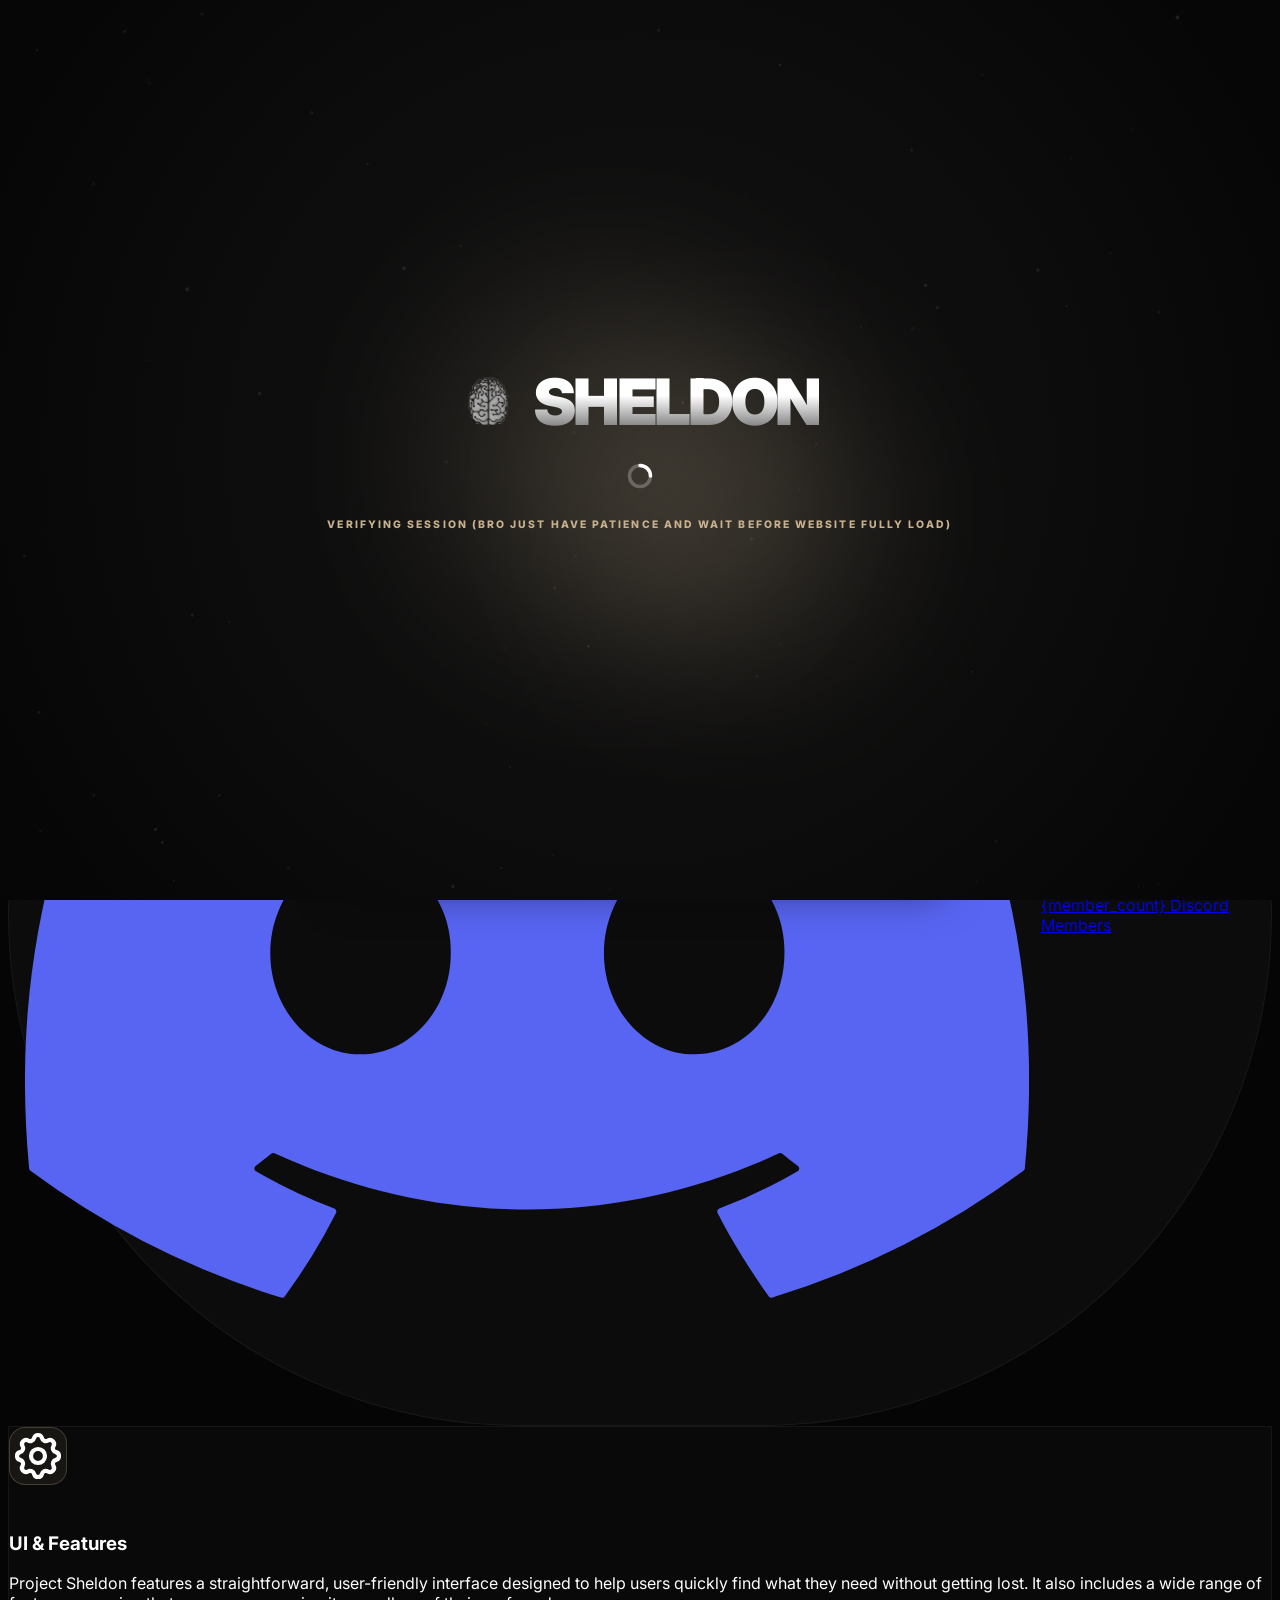
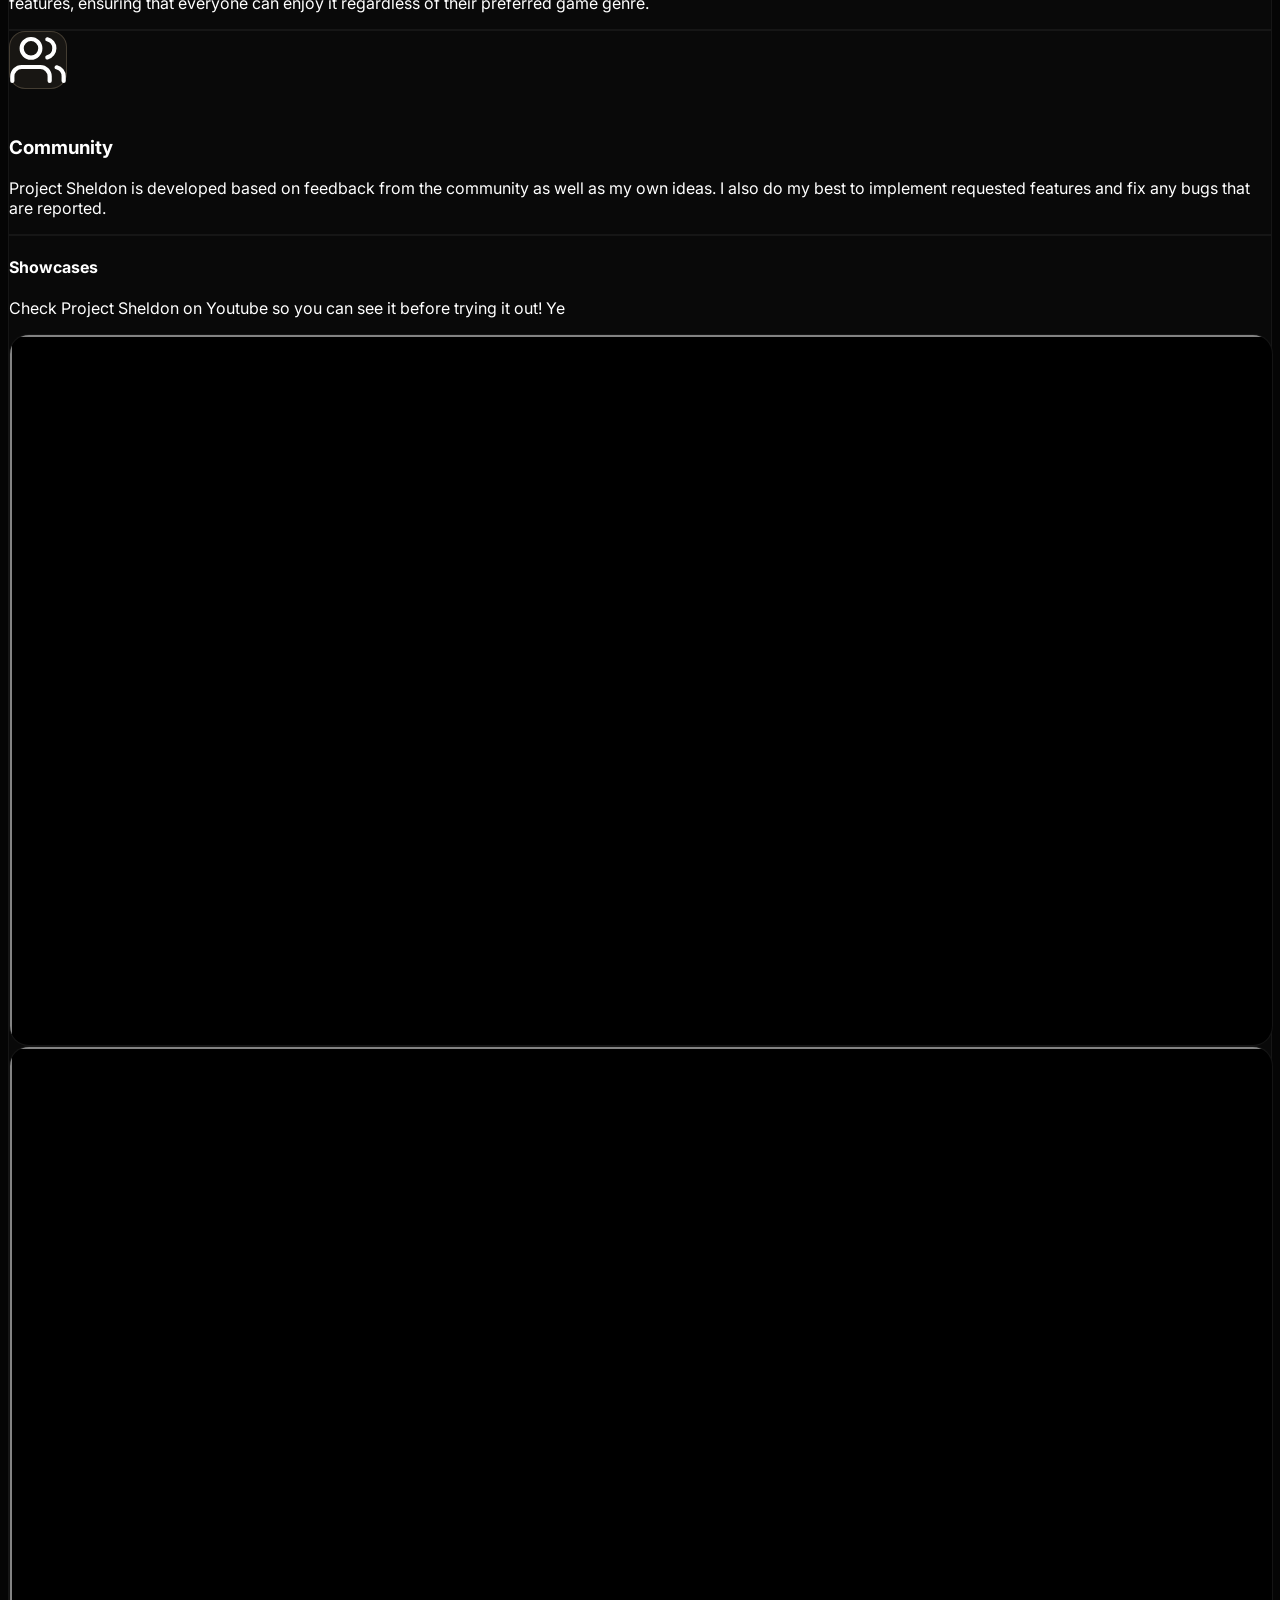
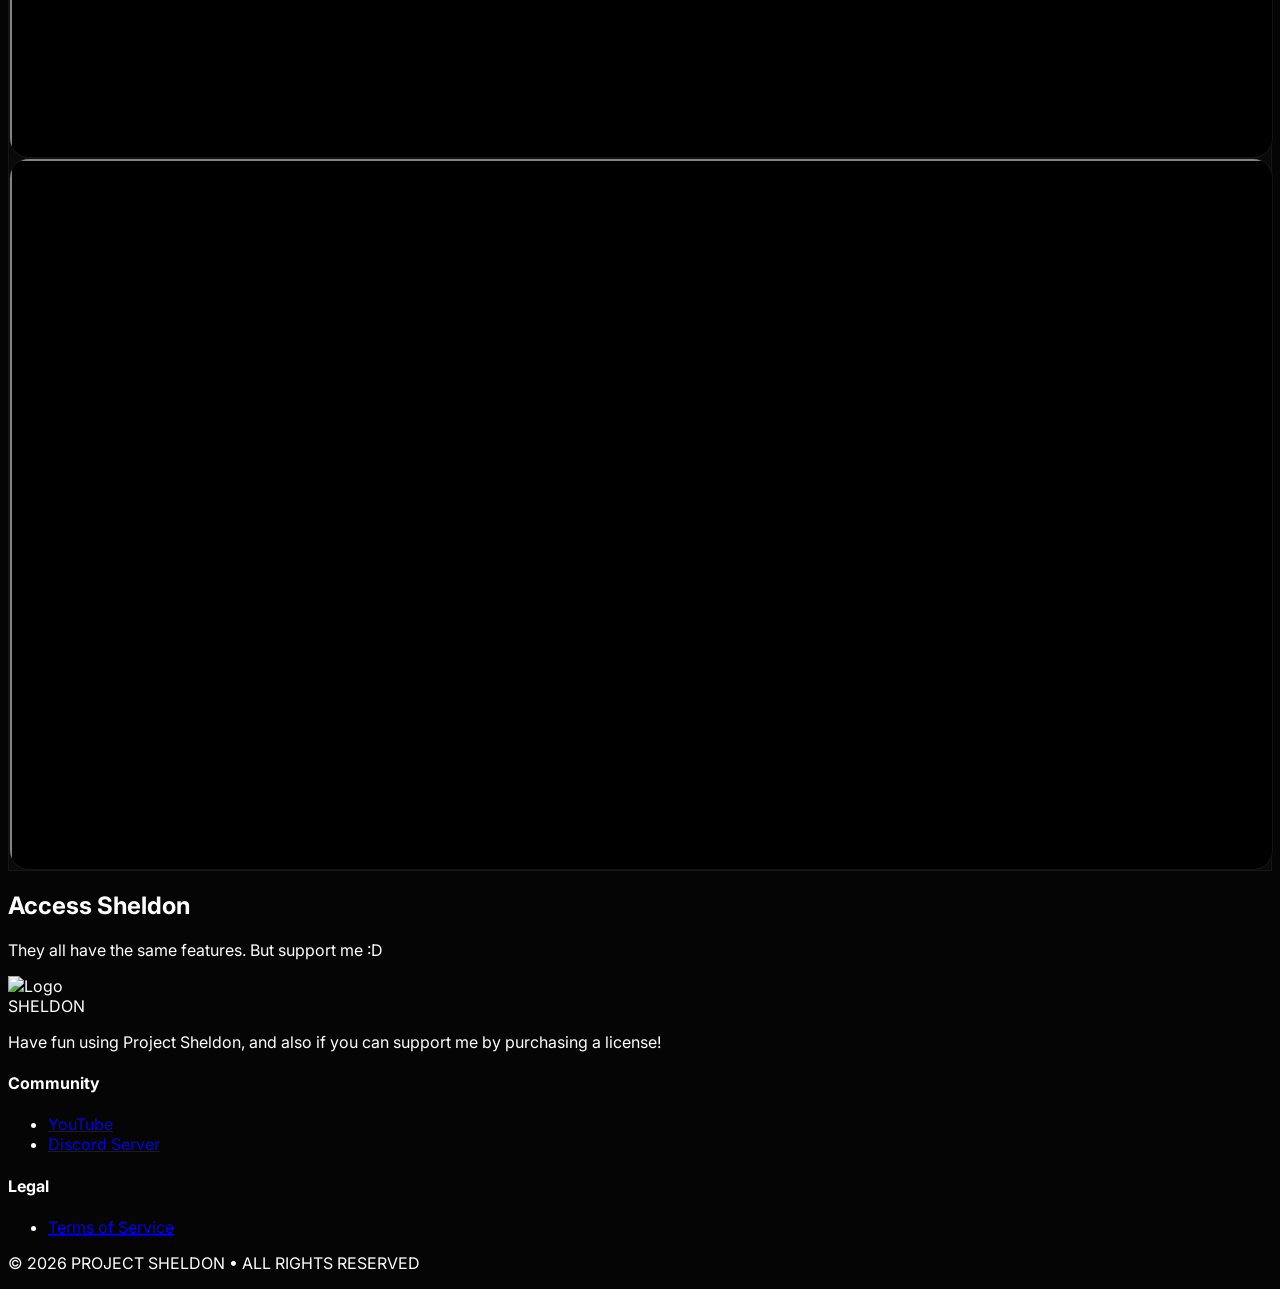
==== commit 0f7525df: "re" ====
--- a/index.html
+++ b/index.html
@@ -6,24 +6,24 @@
     <meta charset="UTF-8">
     <meta name="viewport" content="width=device-width, initial-scale=1.0, maximum-scale=1.0, user-scalable=no">
     <title>Project Sheldon</title>
-    <meta name="description" content="Sheldon — an undetected, feature-rich, actively maintained Roblox external.">
+    <meta name="description" content="Project Sheldon — a feature-rich, actively maintained developer tool for Roblox.">
     <meta name="theme-color" content="#c7b18f">
     <link rel="canonical" href="https://www.projectsheldon.me/">
     <!-- Open Graph -->
     <meta property="og:type" content="website">
     <meta property="og:site_name" content="Project Sheldon">
-    <meta property="og:title" content="Project Sheldon">
-    <meta property="og:description" content="An undetected, feature-rich, actively maintained Roblox external.">
+    <meta property="og:title" content="Project Sheldon — Advanced Roblox Development">
+    <meta property="og:description" content="A feature-rich, actively maintained developer tool for Roblox.">
     <meta property="og:url" content="https://www.projectsheldon.me/">
-    <meta property="og:image" content="https://www.projectsheldon.me/favicon/og-image.svg">
-    <meta property="og:image:width" content="1200">
-    <meta property="og:image:height" content="630">
-    <meta property="og:image:alt" content="Project Sheldon — Roblox External">
+    <meta property="og:image" content="https://www.projectsheldon.me/favicon/og-image.png">
+    <meta property="og:image:width" content="1731">
+    <meta property="og:image:height" content="909">
+    <meta property="og:image:alt" content="Project Sheldon — Advanced Roblox Development">
     <!-- Twitter -->
     <meta name="twitter:card" content="summary_large_image">
-    <meta name="twitter:title" content="Project Sheldon">
-    <meta name="twitter:description" content="An undetected, feature-rich, actively maintained Roblox external.">
-    <meta name="twitter:image" content="https://www.projectsheldon.me/favicon/og-image.svg">
+    <meta name="twitter:title" content="Project Sheldon — Advanced Roblox Development">
+    <meta name="twitter:description" content="A feature-rich, actively maintained developer tool for Roblox.">
+    <meta name="twitter:image" content="https://www.projectsheldon.me/favicon/og-image.png">
     <script src="https://cdn.tailwindcss.com?warn=false"></script>
     <link rel="preconnect" href="https://fonts.googleapis.com">
     <link rel="preconnect" href="https://fonts.gstatic.com" crossorigin>
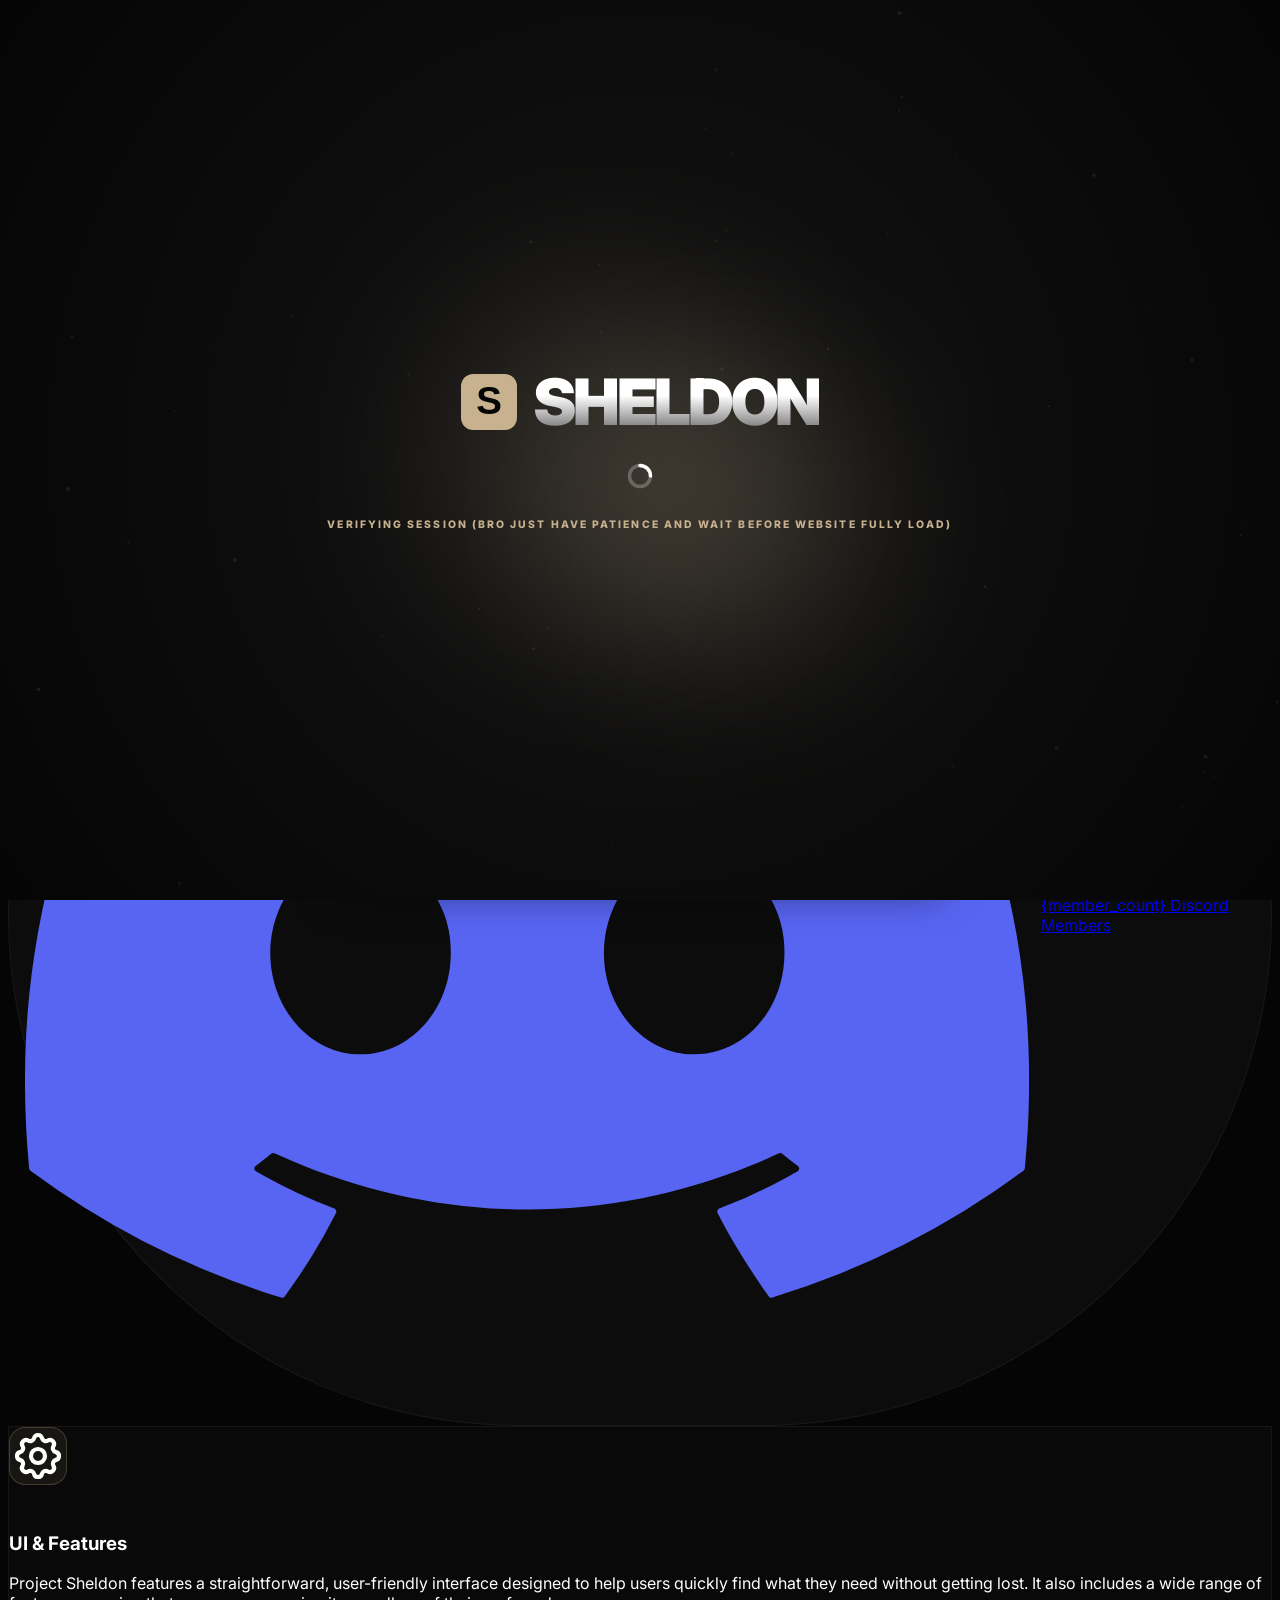
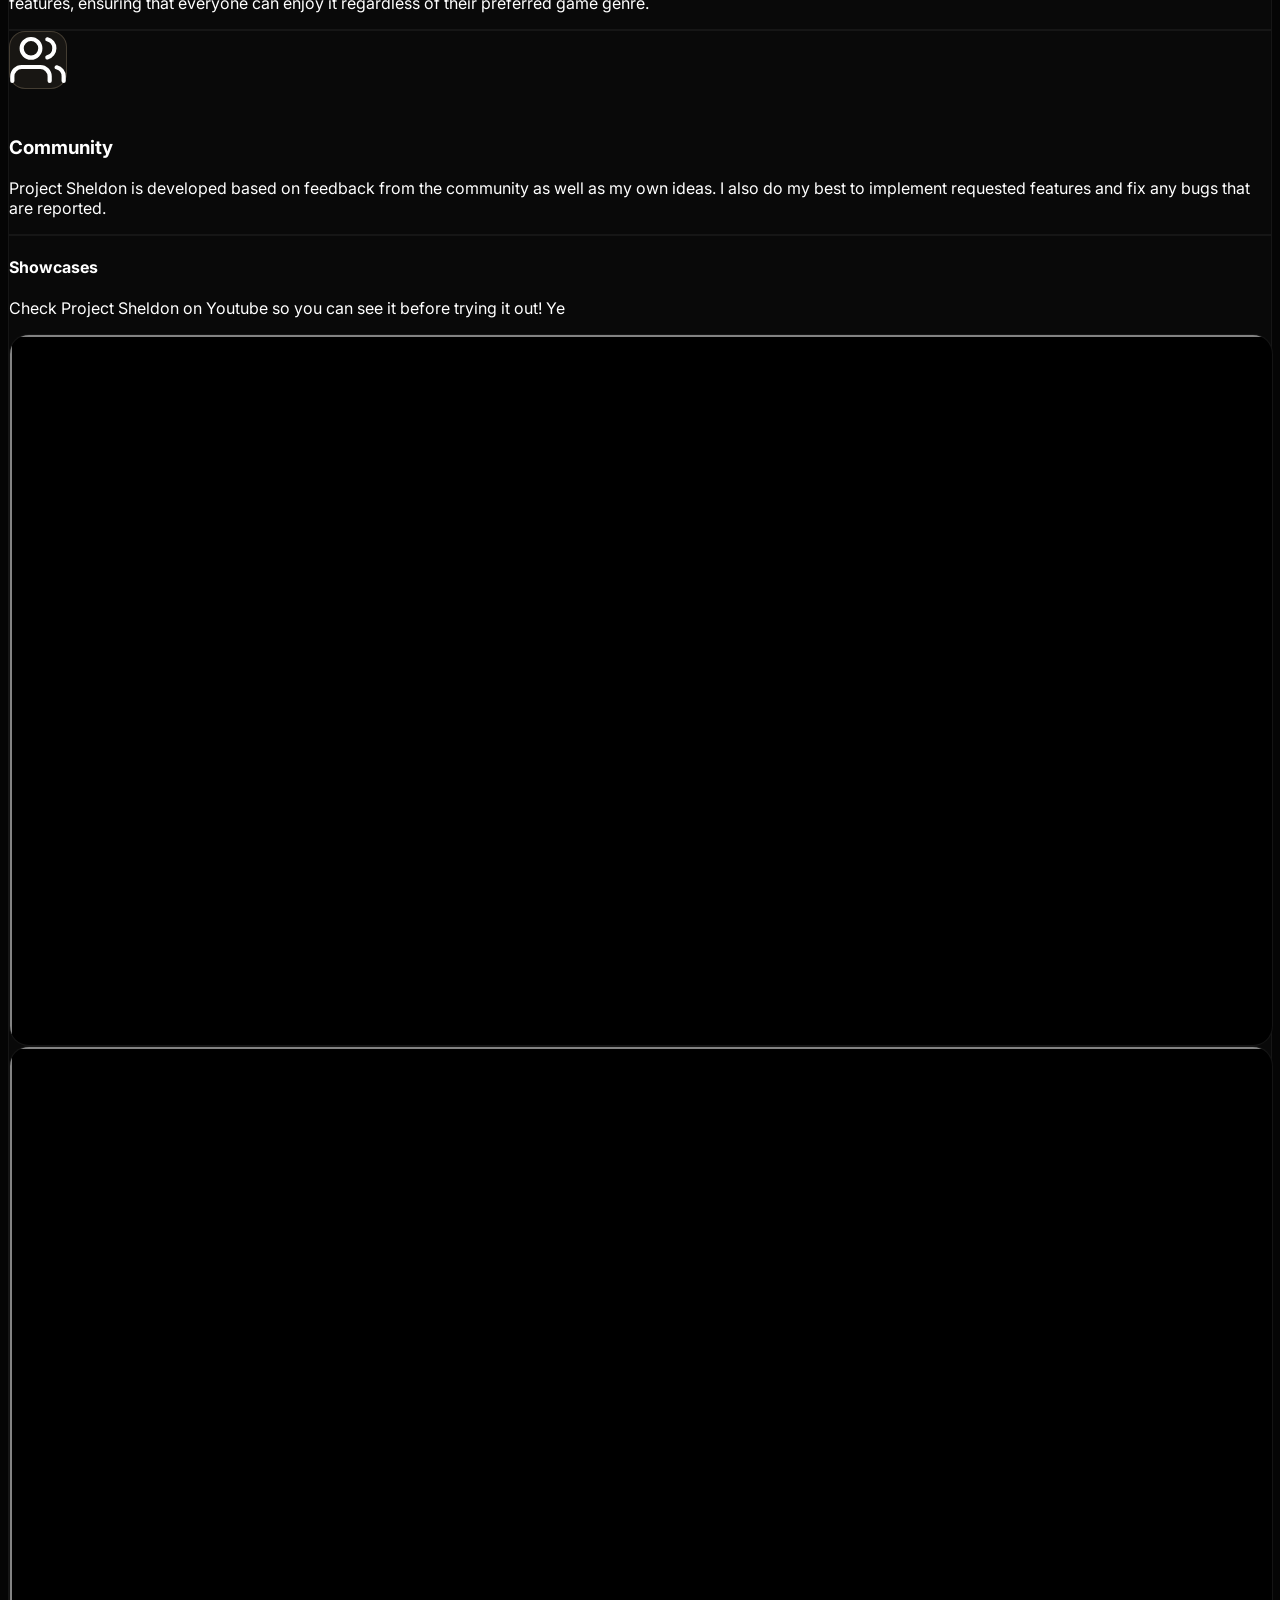
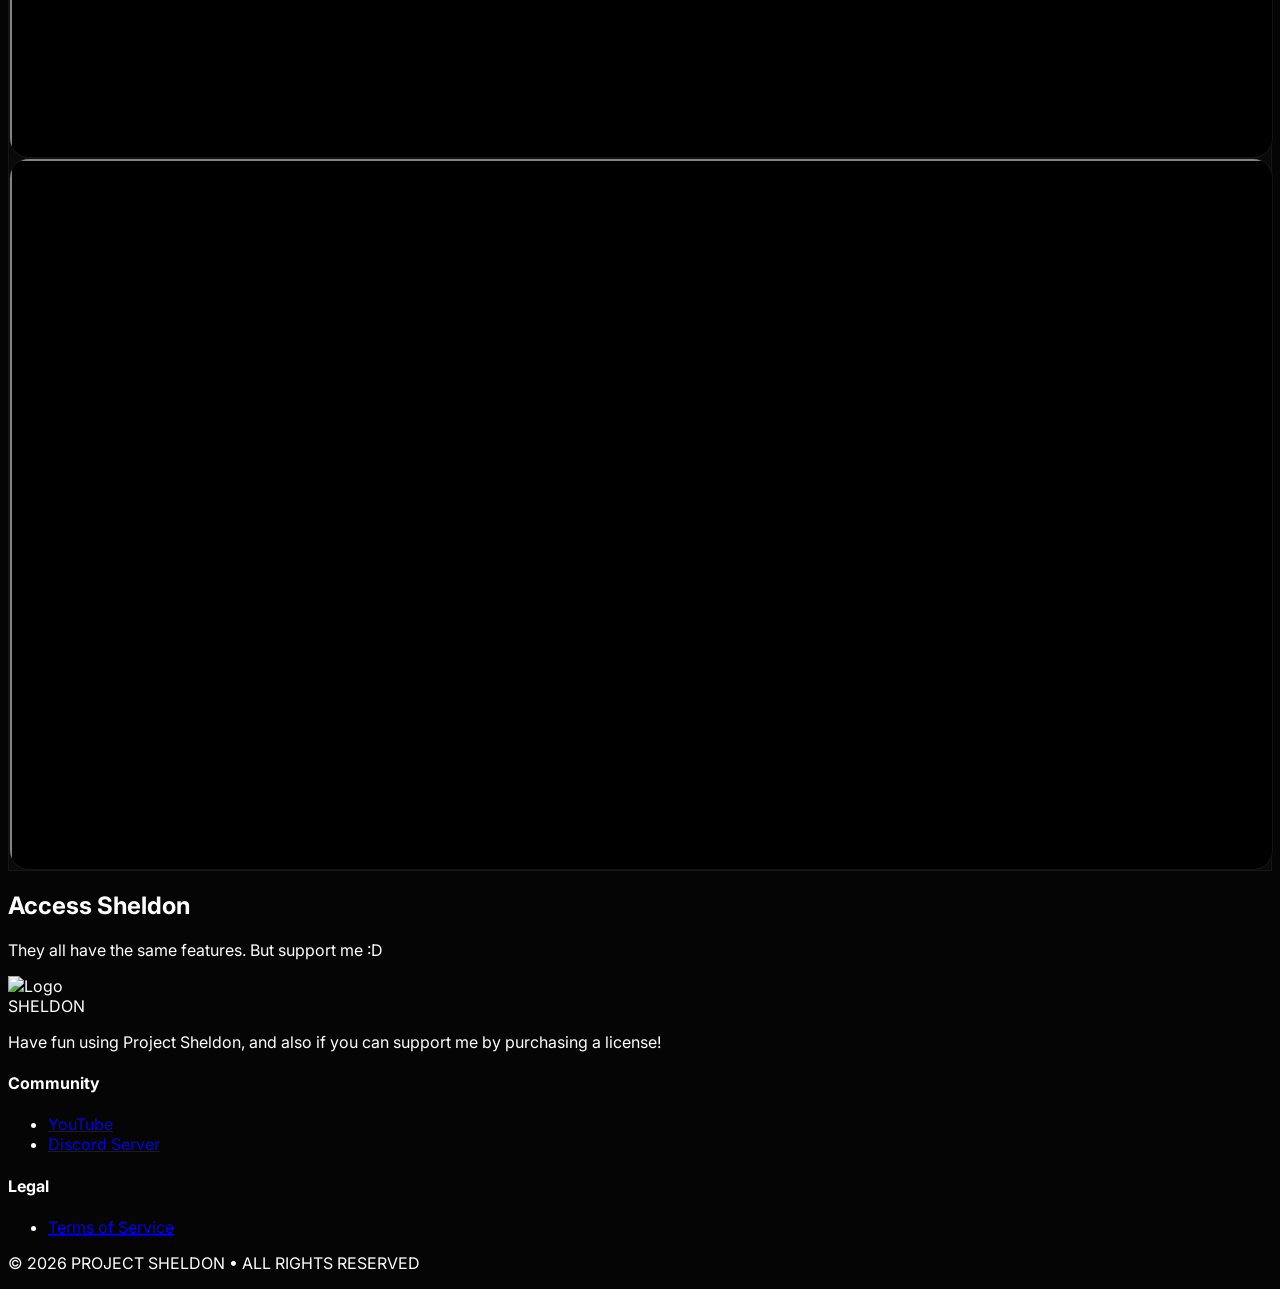
==== commit 4ee7dc49: "a" ====
--- a/index.html
+++ b/index.html
@@ -16,8 +16,8 @@
     <meta property="og:description" content="A feature-rich, actively maintained developer tool for Roblox.">
     <meta property="og:url" content="https://www.projectsheldon.me/">
     <meta property="og:image" content="https://www.projectsheldon.me/favicon/og-image.png">
-    <meta property="og:image:width" content="1731">
-    <meta property="og:image:height" content="909">
+    <meta property="og:image:width" content="1200">
+    <meta property="og:image:height" content="630">
     <meta property="og:image:alt" content="Project Sheldon — Advanced Roblox Development">
     <!-- Twitter -->
     <meta name="twitter:card" content="summary_large_image">
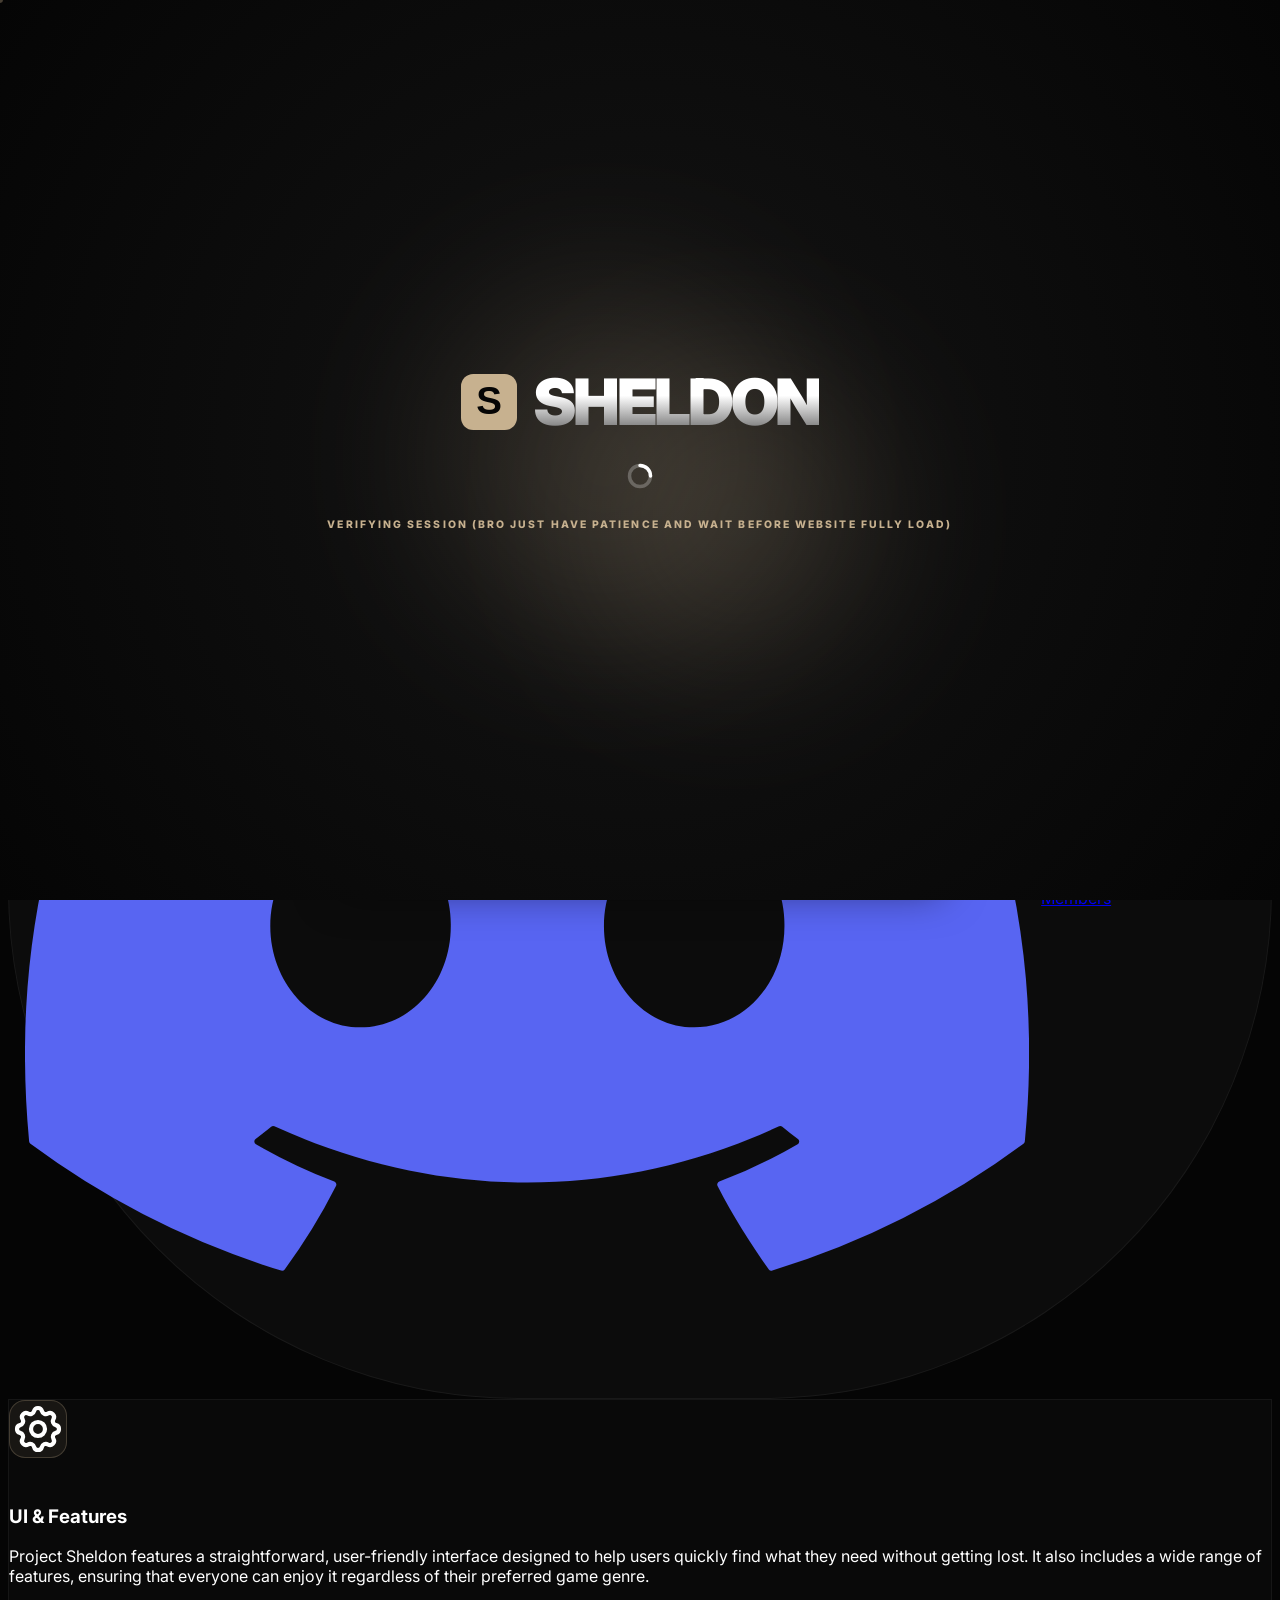
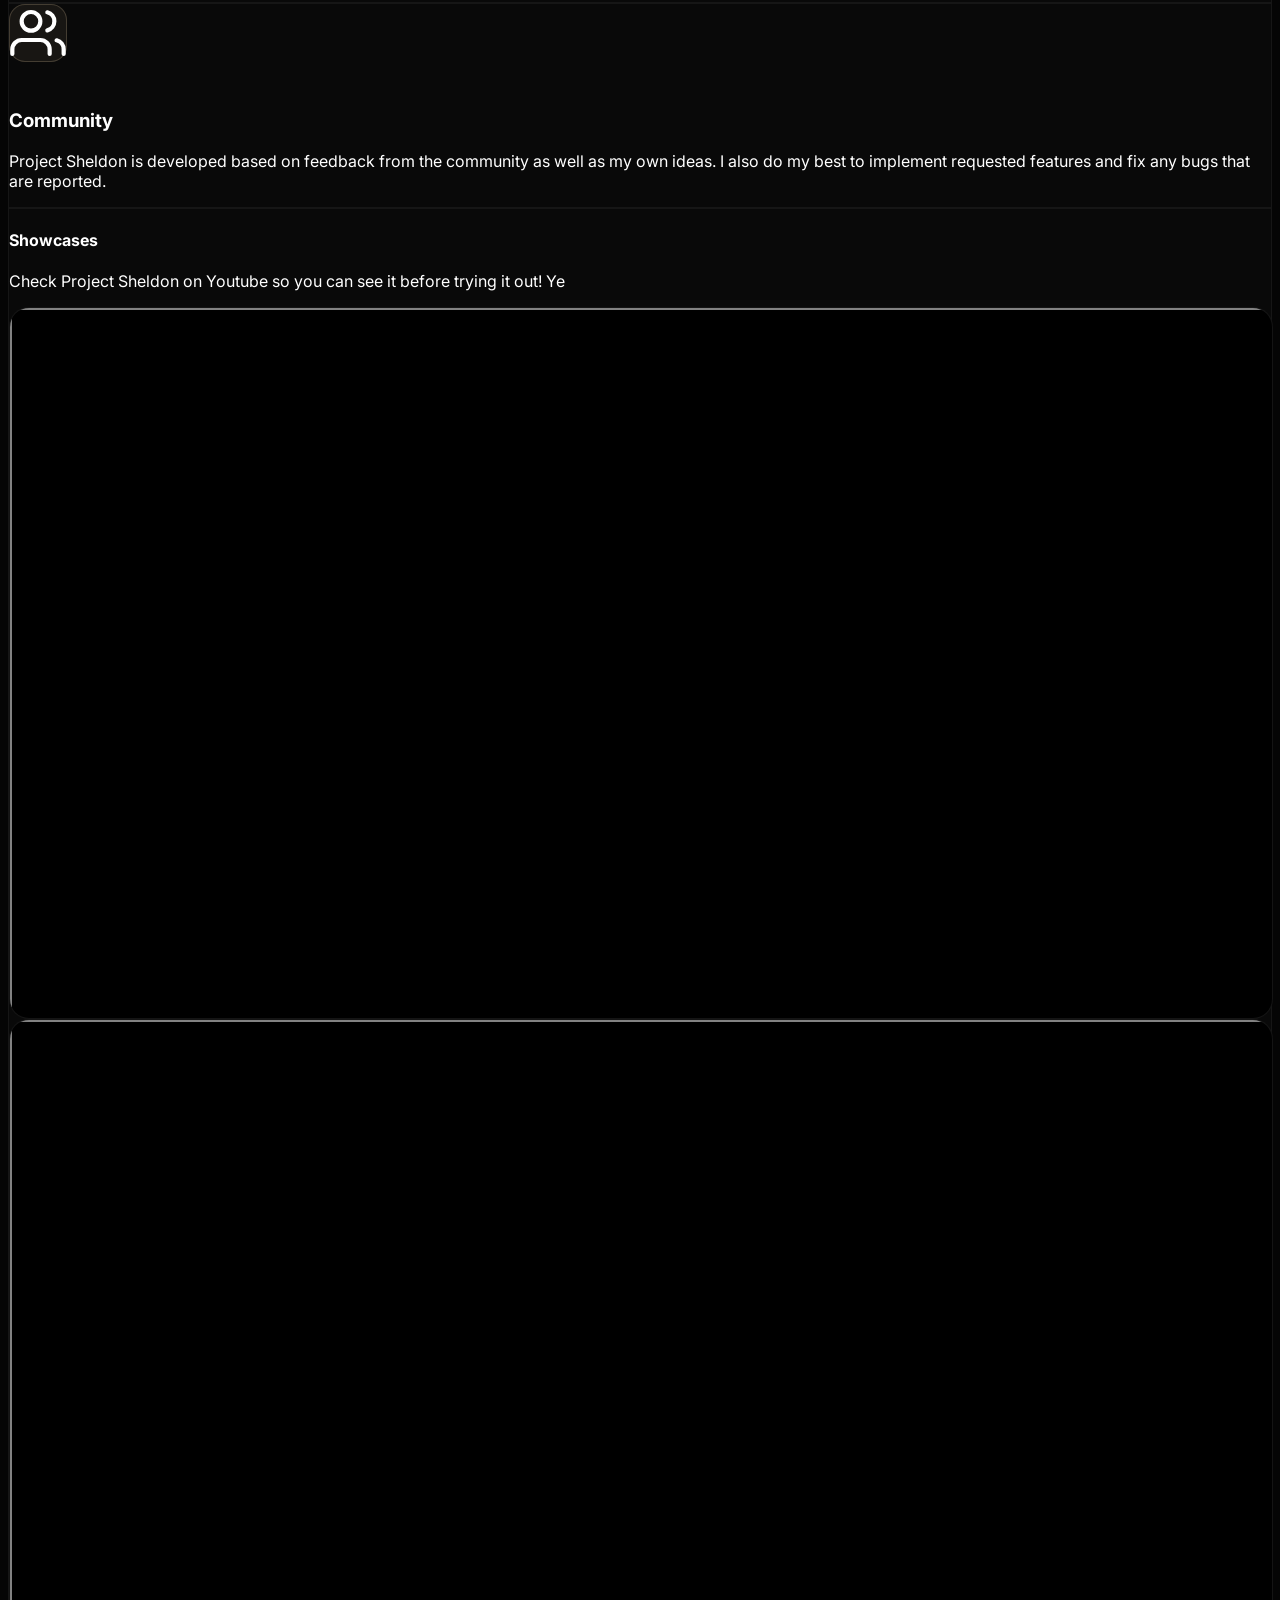
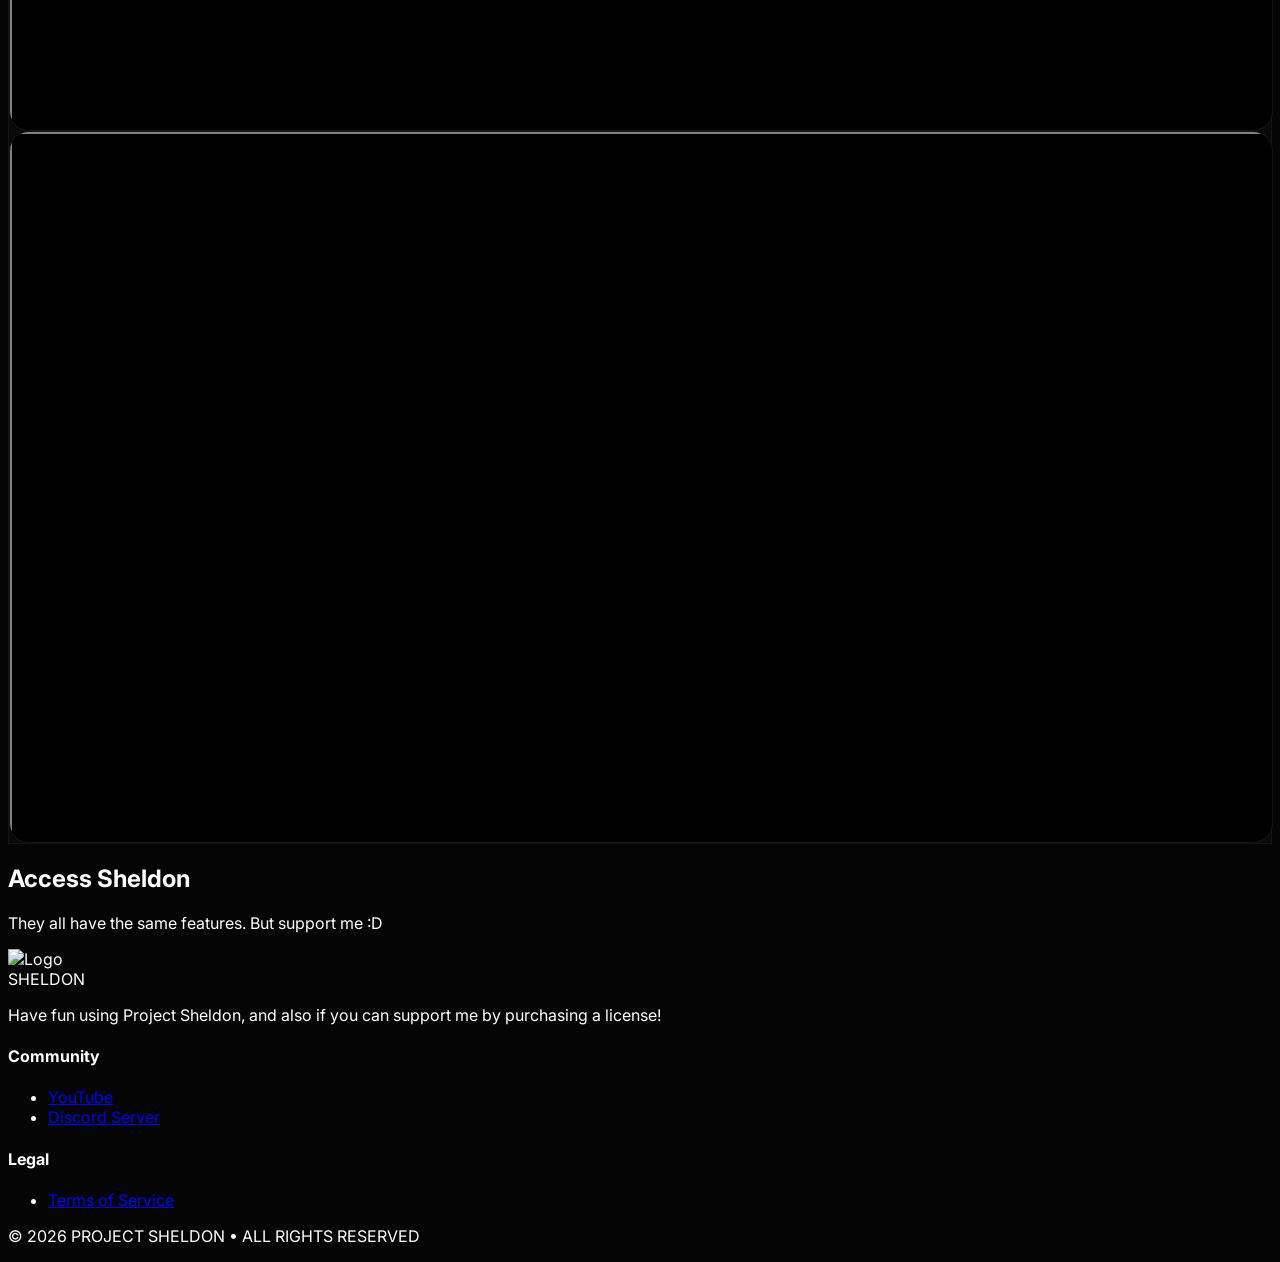
==== commit 38521f2e: "a" ====
--- a/index.html
+++ b/index.html
@@ -673,7 +673,7 @@
                                         <path d="M12 12c2.21 0 4-1.79 4-4s-1.79-4-4-4-4 1.79-4 4 1.79 4 4 4zm0 2c-2.67 0-8 1.34-8 4v2h16v-2c0-2.66-5.33-4-8-4z" />
                                     </svg>
                                 </div>
-                                <span class="text-white/80 transition-colors duration-200 group-hover:text-[#c7b18f]">View Licenses</span>
+                                <span class="text-white/80 transition-colors duration-200 group-hover:text-[#c7b18f]">Account</span>
                             </button>
 
                         </div>
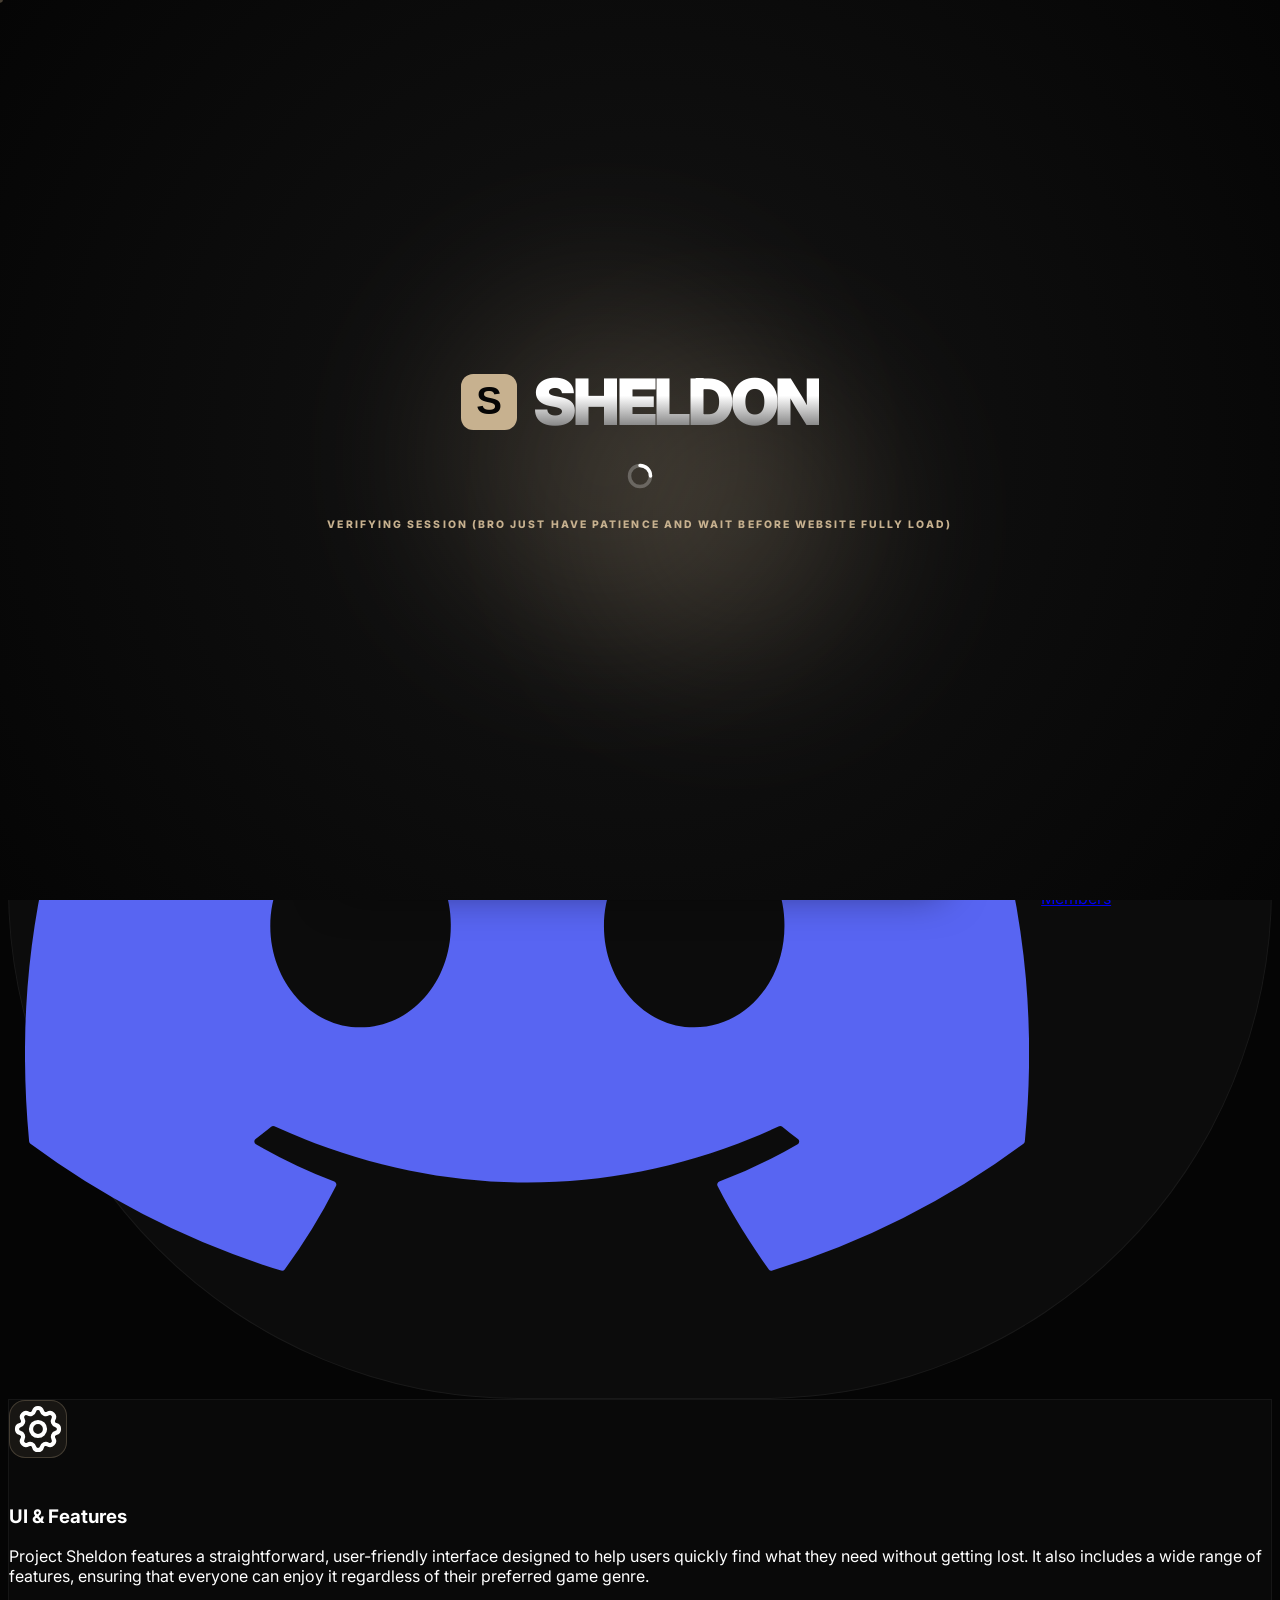
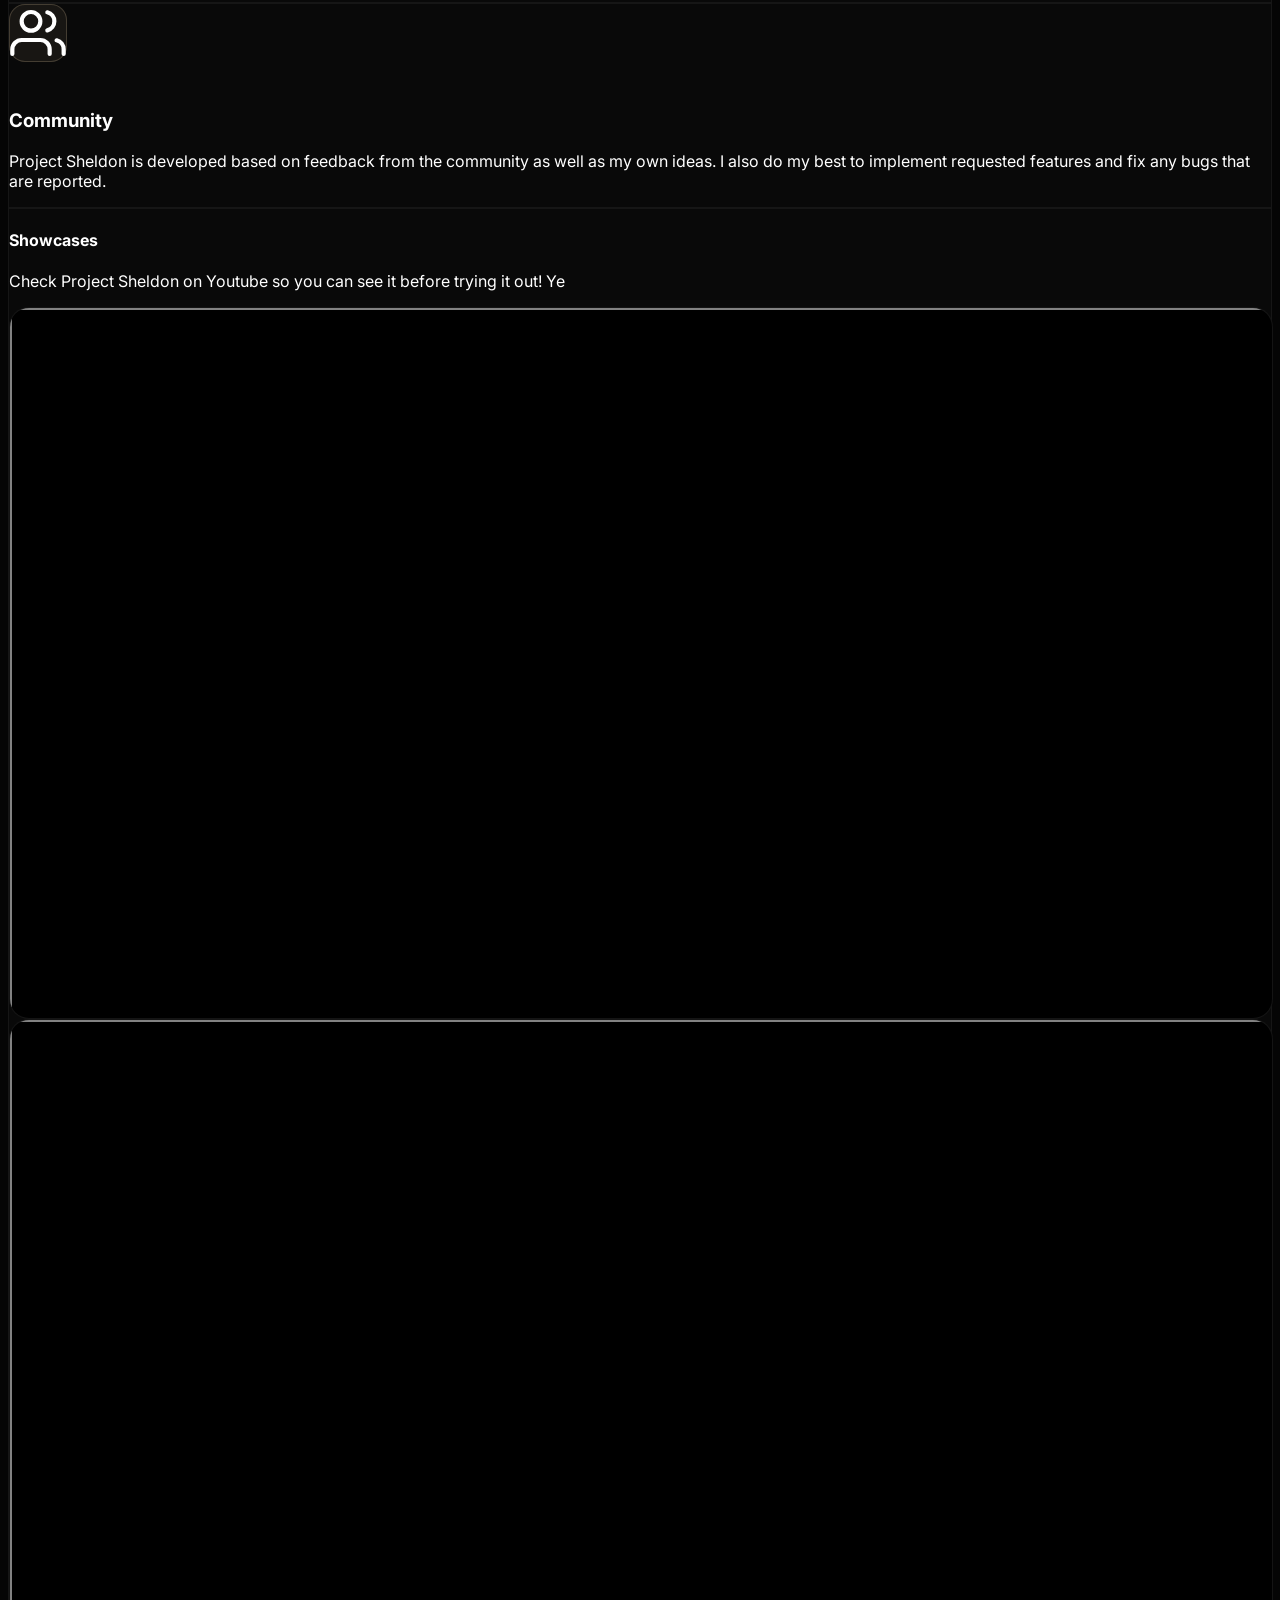
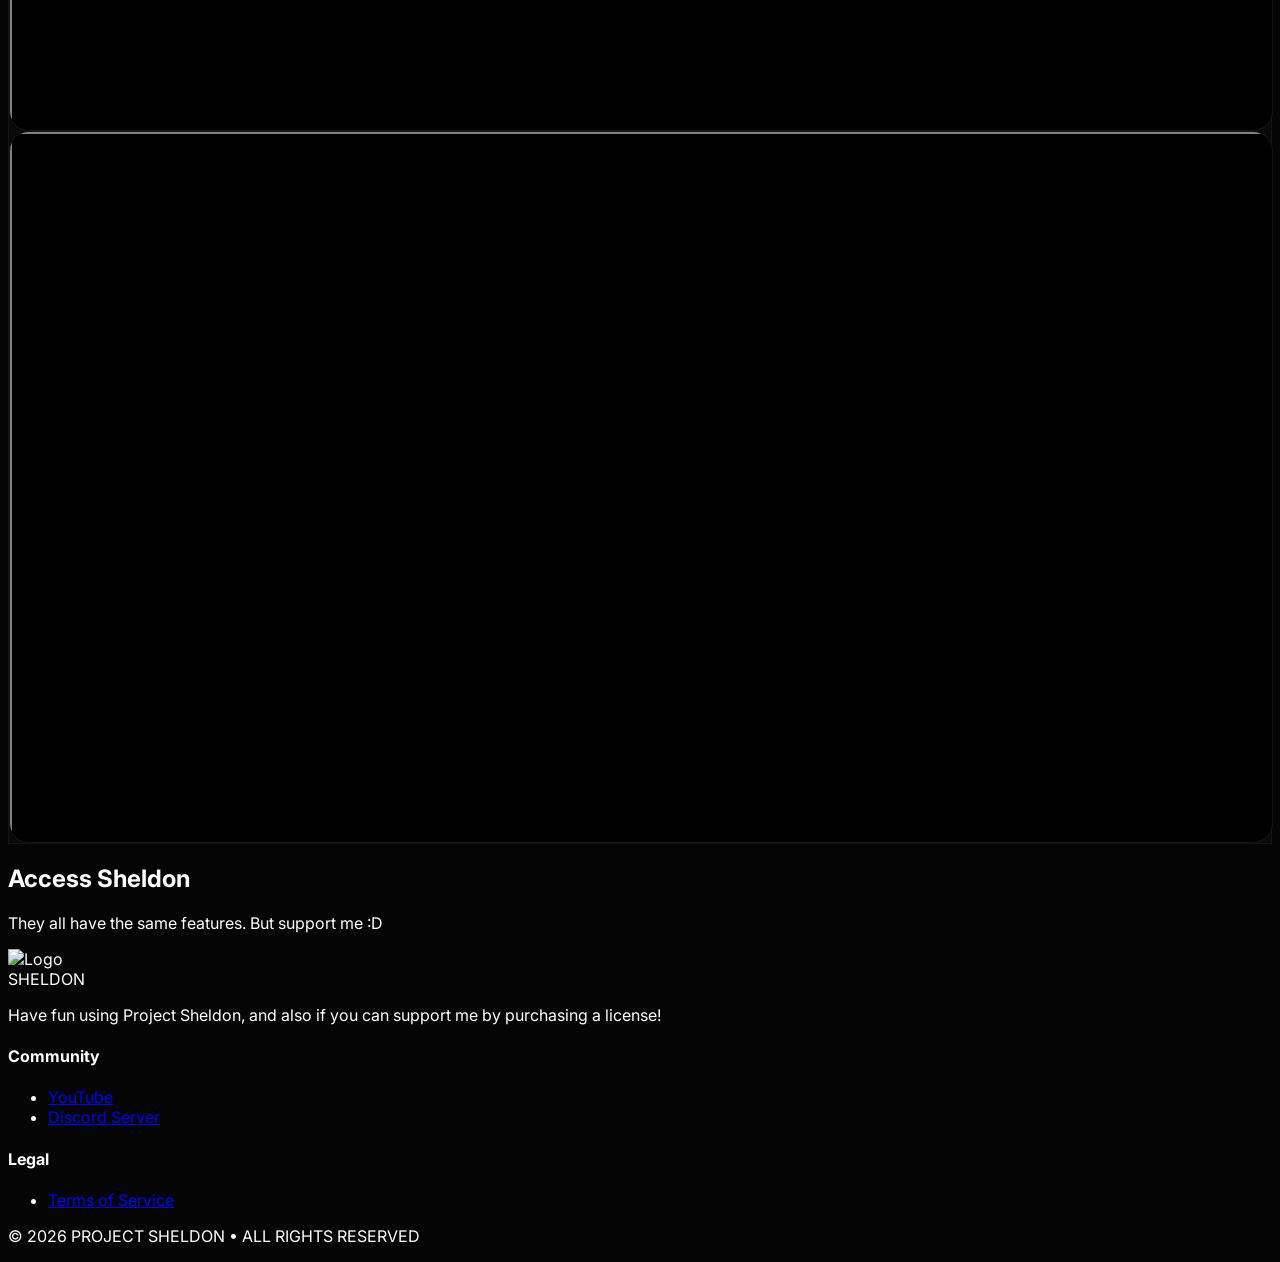
==== commit 3210a3ac: "og image v2 cache buster" ====
--- a/index.html
+++ b/index.html
@@ -15,7 +15,7 @@
     <meta property="og:title" content="Project Sheldon — Advanced Roblox Development">
     <meta property="og:description" content="A feature-rich, actively maintained developer tool for Roblox.">
     <meta property="og:url" content="https://www.projectsheldon.me/">
-    <meta property="og:image" content="https://www.projectsheldon.me/favicon/og-image.png">
+    <meta property="og:image" content="https://www.projectsheldon.me/favicon/og-image.png?v=2">
     <meta property="og:image:width" content="1200">
     <meta property="og:image:height" content="630">
     <meta property="og:image:alt" content="Project Sheldon — Advanced Roblox Development">
@@ -23,7 +23,7 @@
     <meta name="twitter:card" content="summary_large_image">
     <meta name="twitter:title" content="Project Sheldon — Advanced Roblox Development">
     <meta name="twitter:description" content="A feature-rich, actively maintained developer tool for Roblox.">
-    <meta name="twitter:image" content="https://www.projectsheldon.me/favicon/og-image.png">
+    <meta name="twitter:image" content="https://www.projectsheldon.me/favicon/og-image.png?v=2">
     <script src="https://cdn.tailwindcss.com?warn=false"></script>
     <link rel="preconnect" href="https://fonts.googleapis.com">
     <link rel="preconnect" href="https://fonts.gstatic.com" crossorigin>
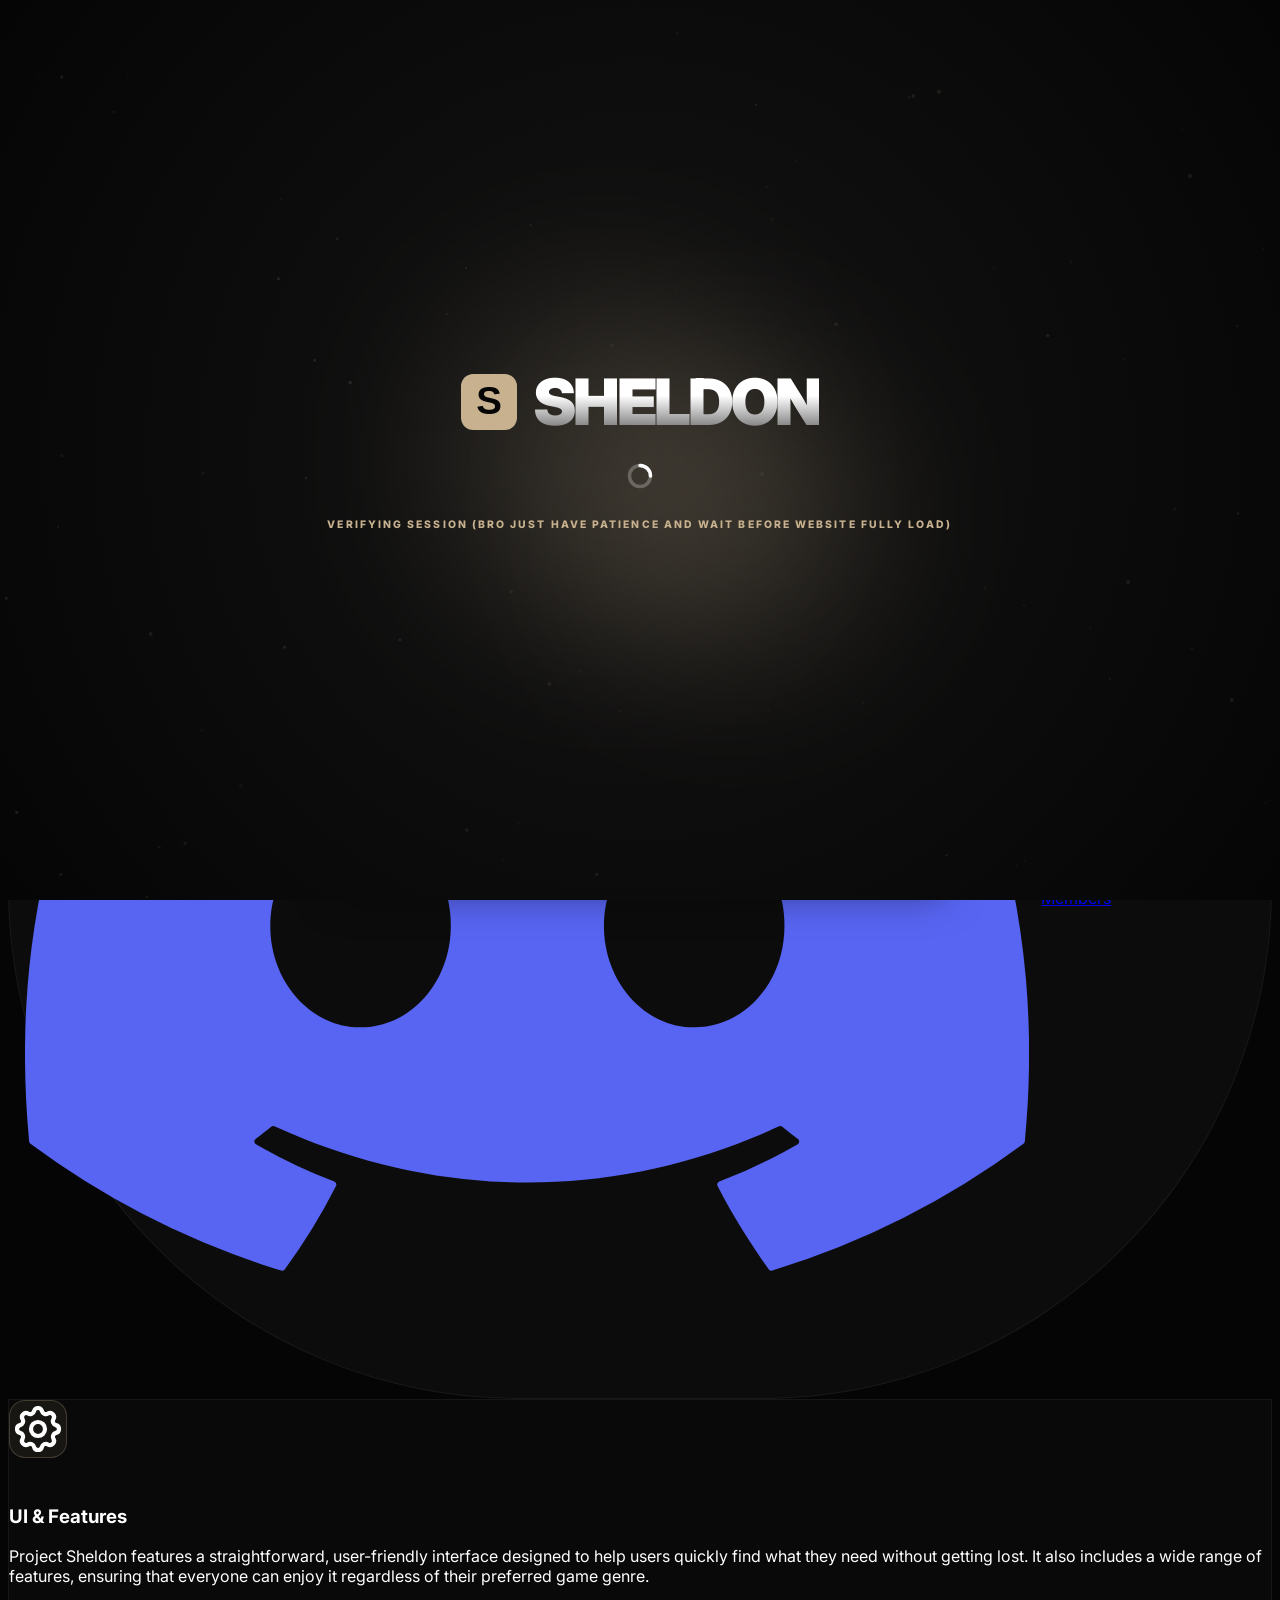
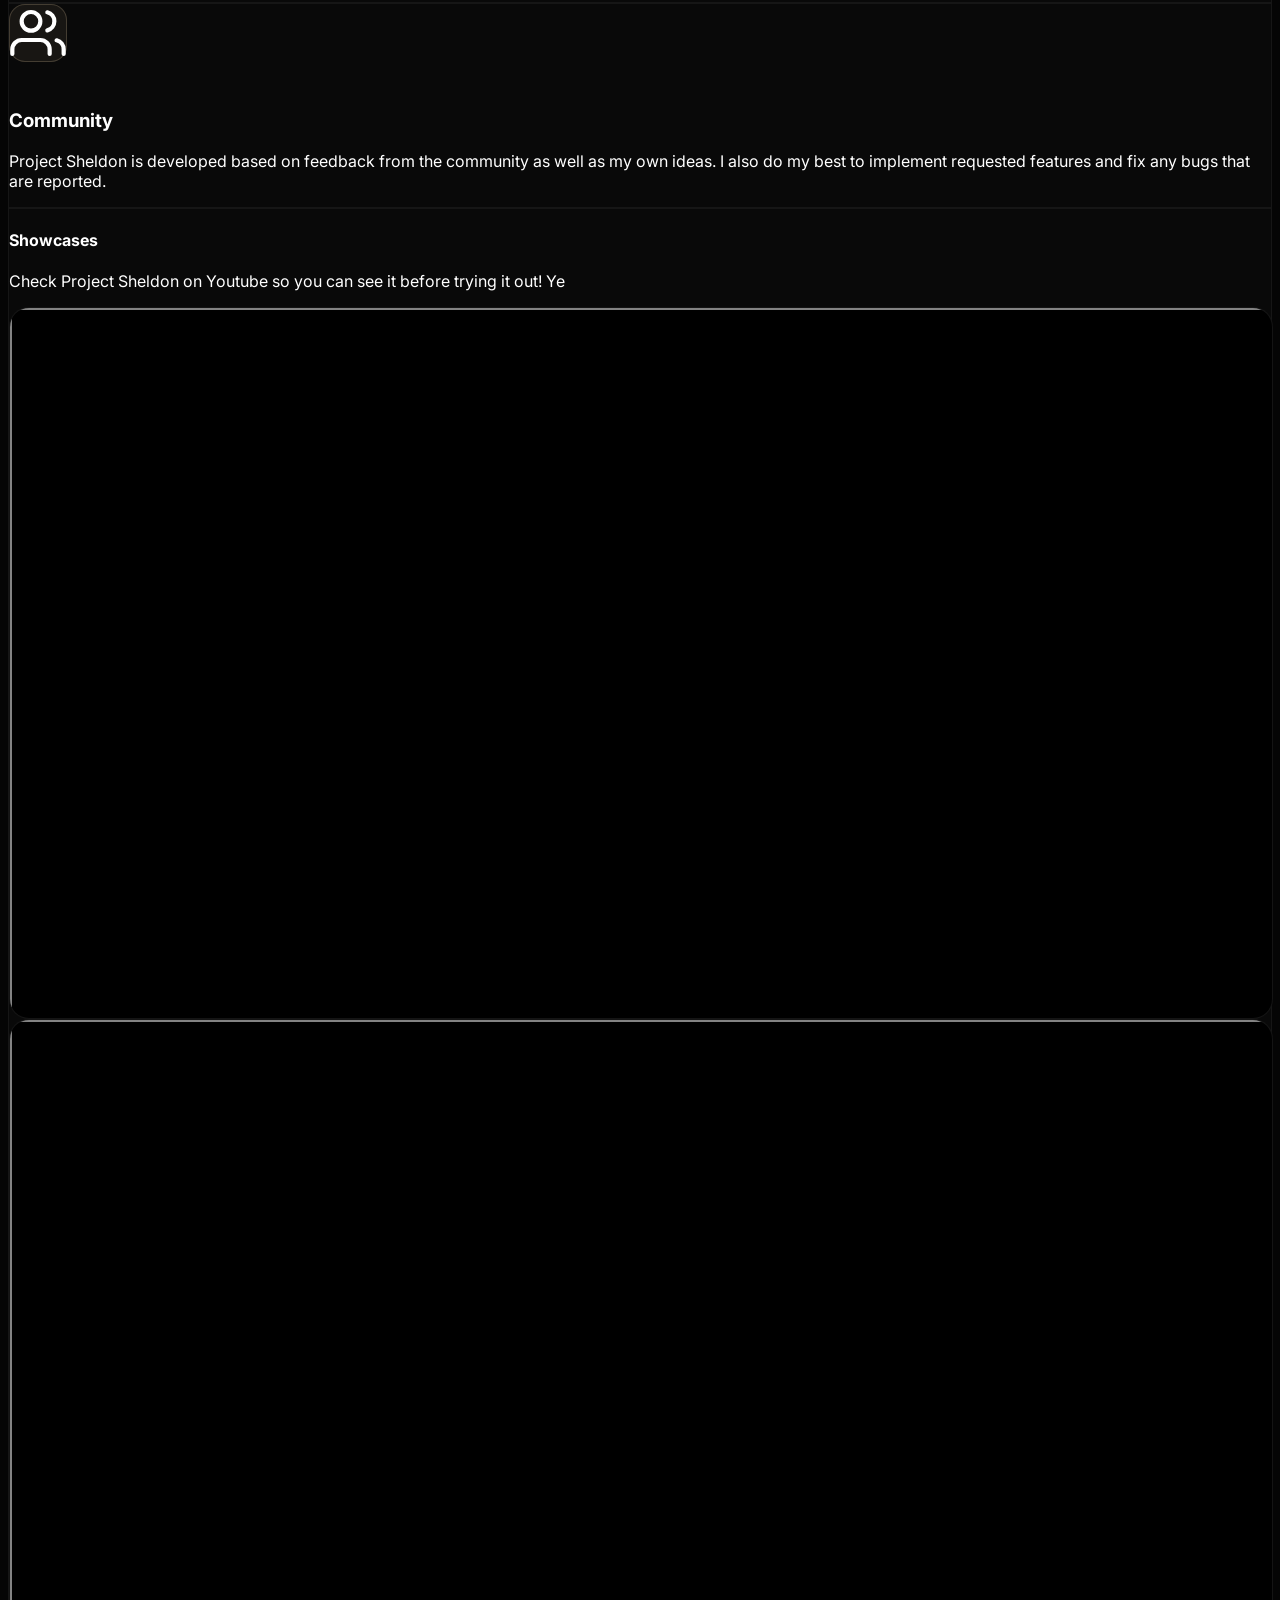
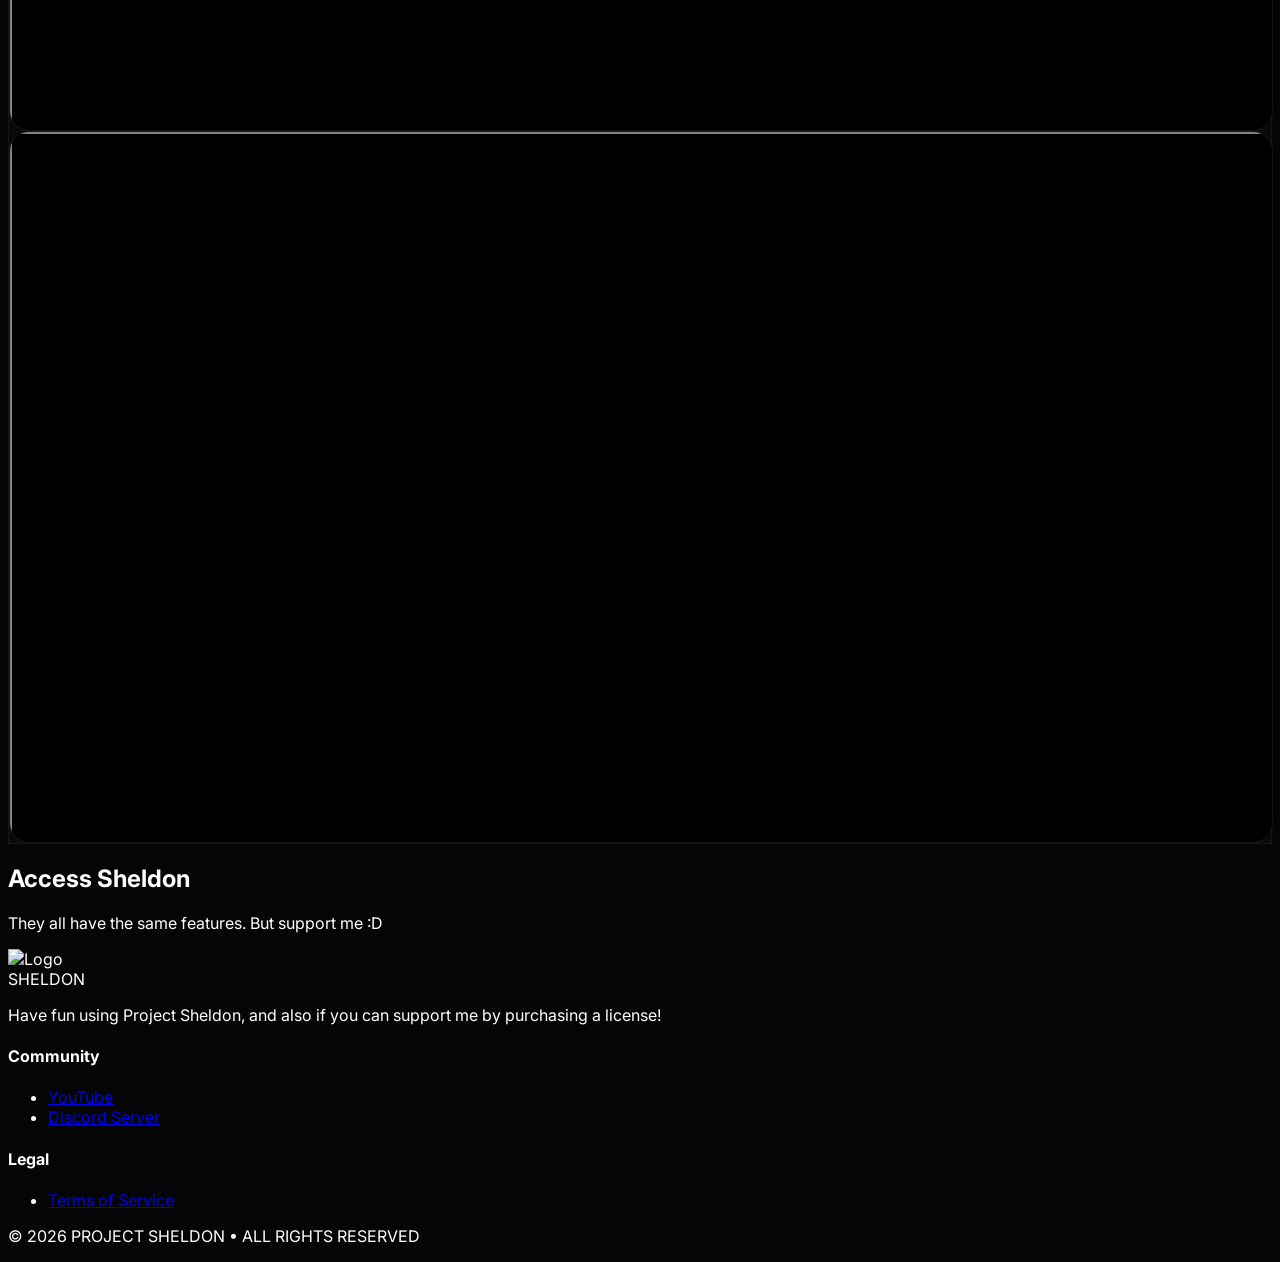
==== commit e6d7009f: "hg" ====
--- a/index.html
+++ b/index.html
@@ -168,7 +168,7 @@
 
         @media (max-width: 768px) {
             .nav-tabs-desktop {
-                display: none;
+                display: none !important;
             }
             
             .mobile-menu-btn {
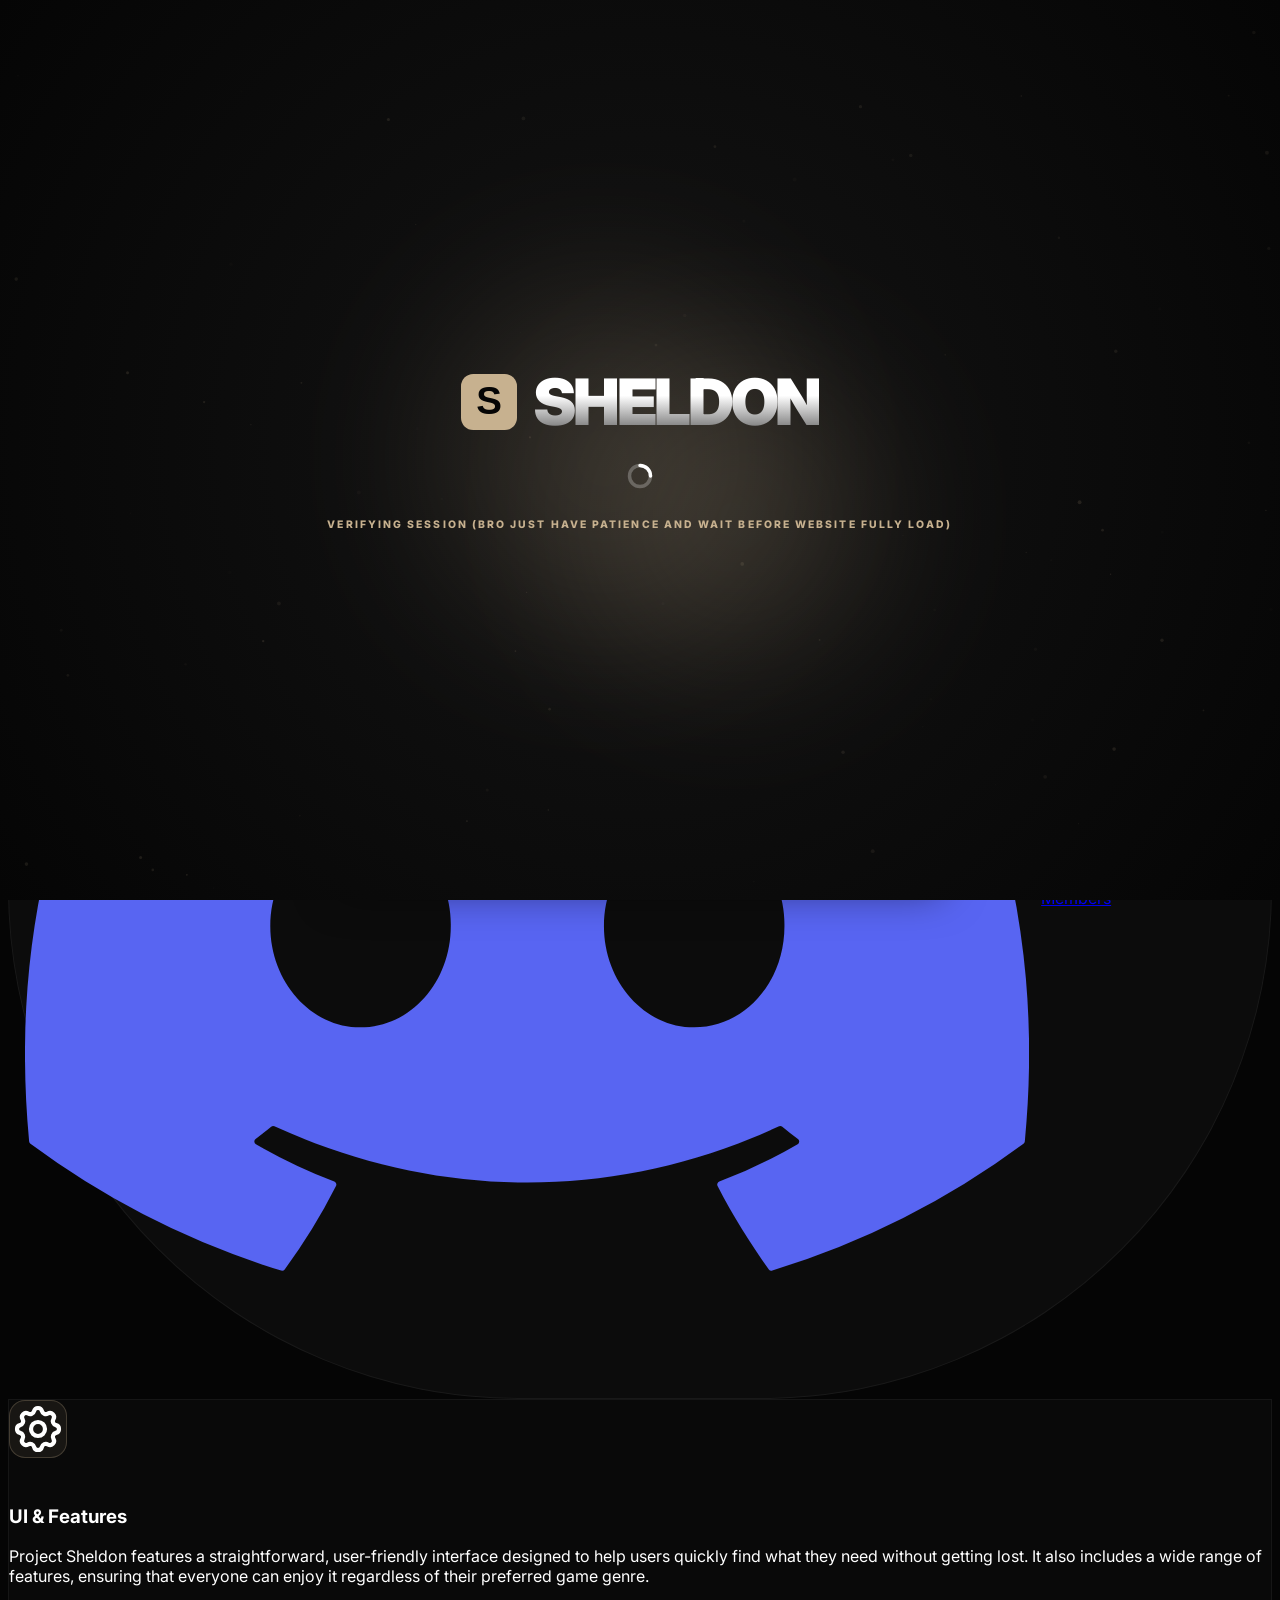
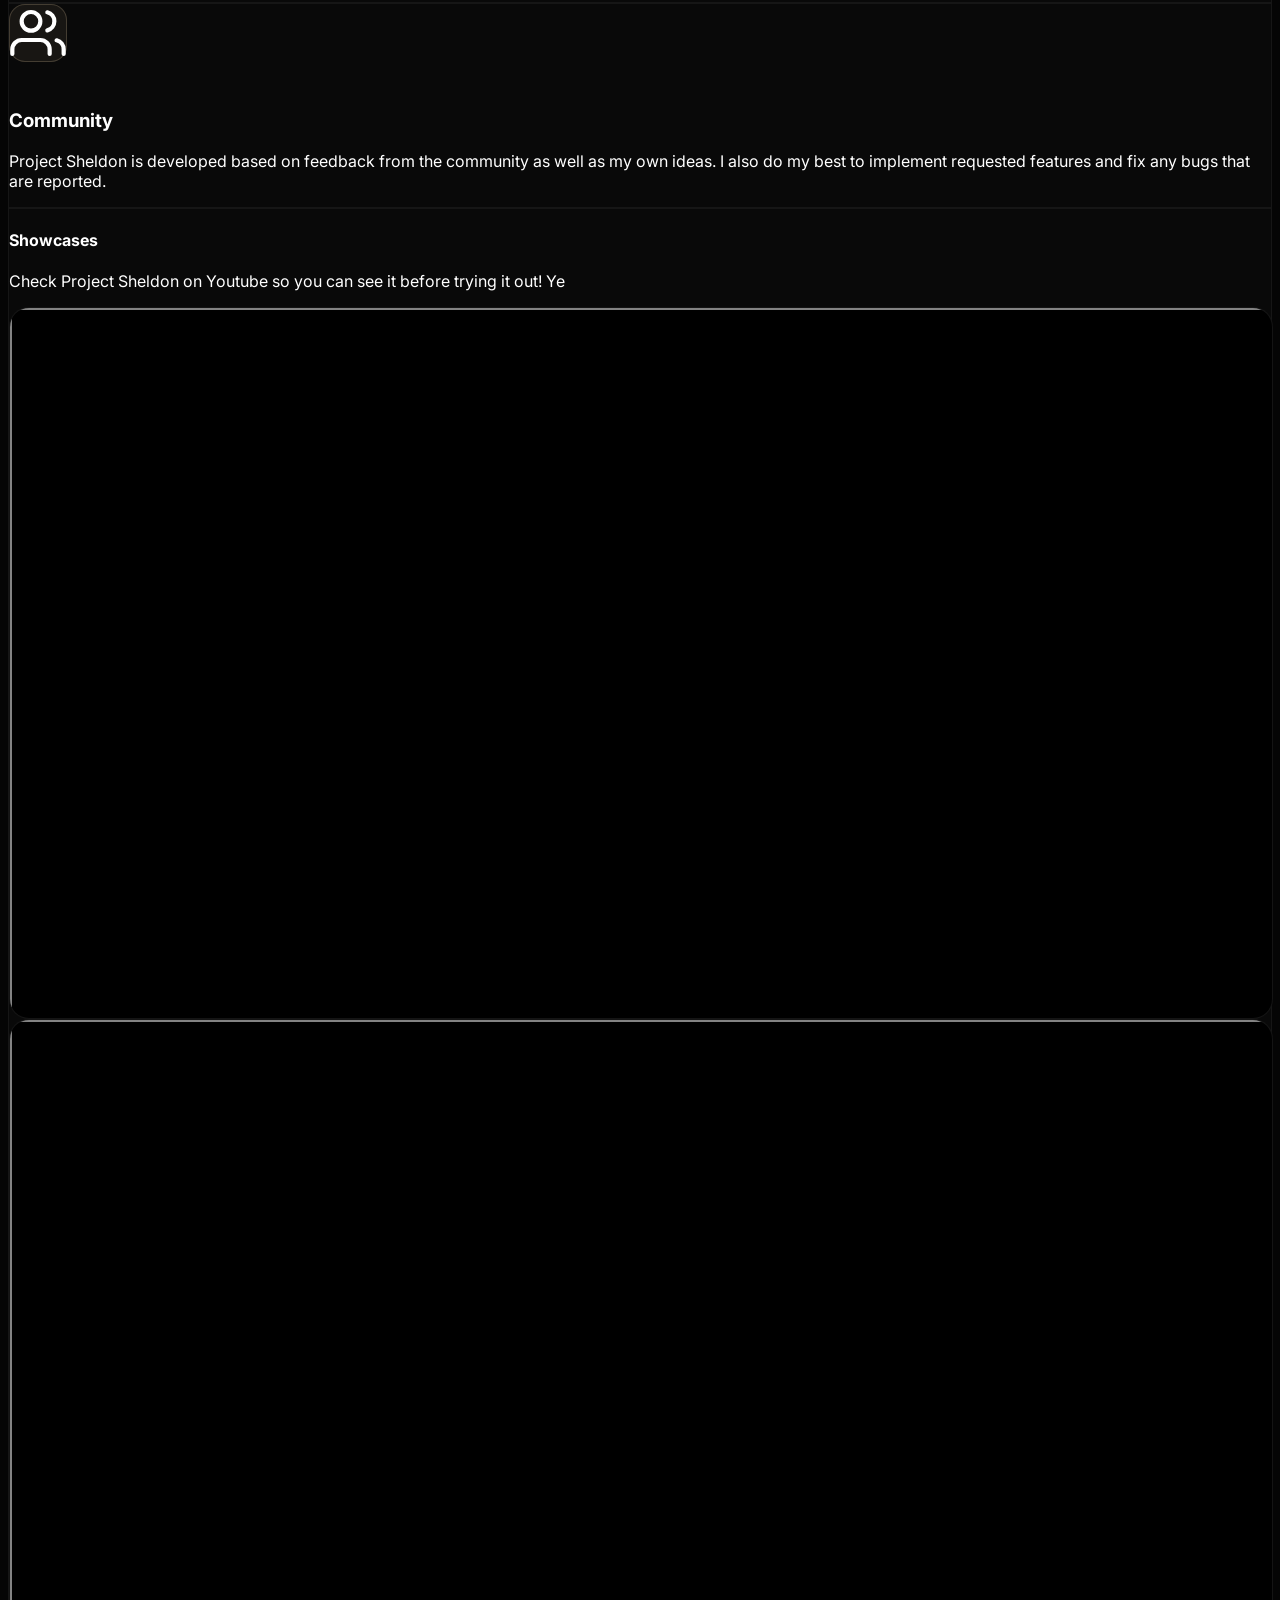
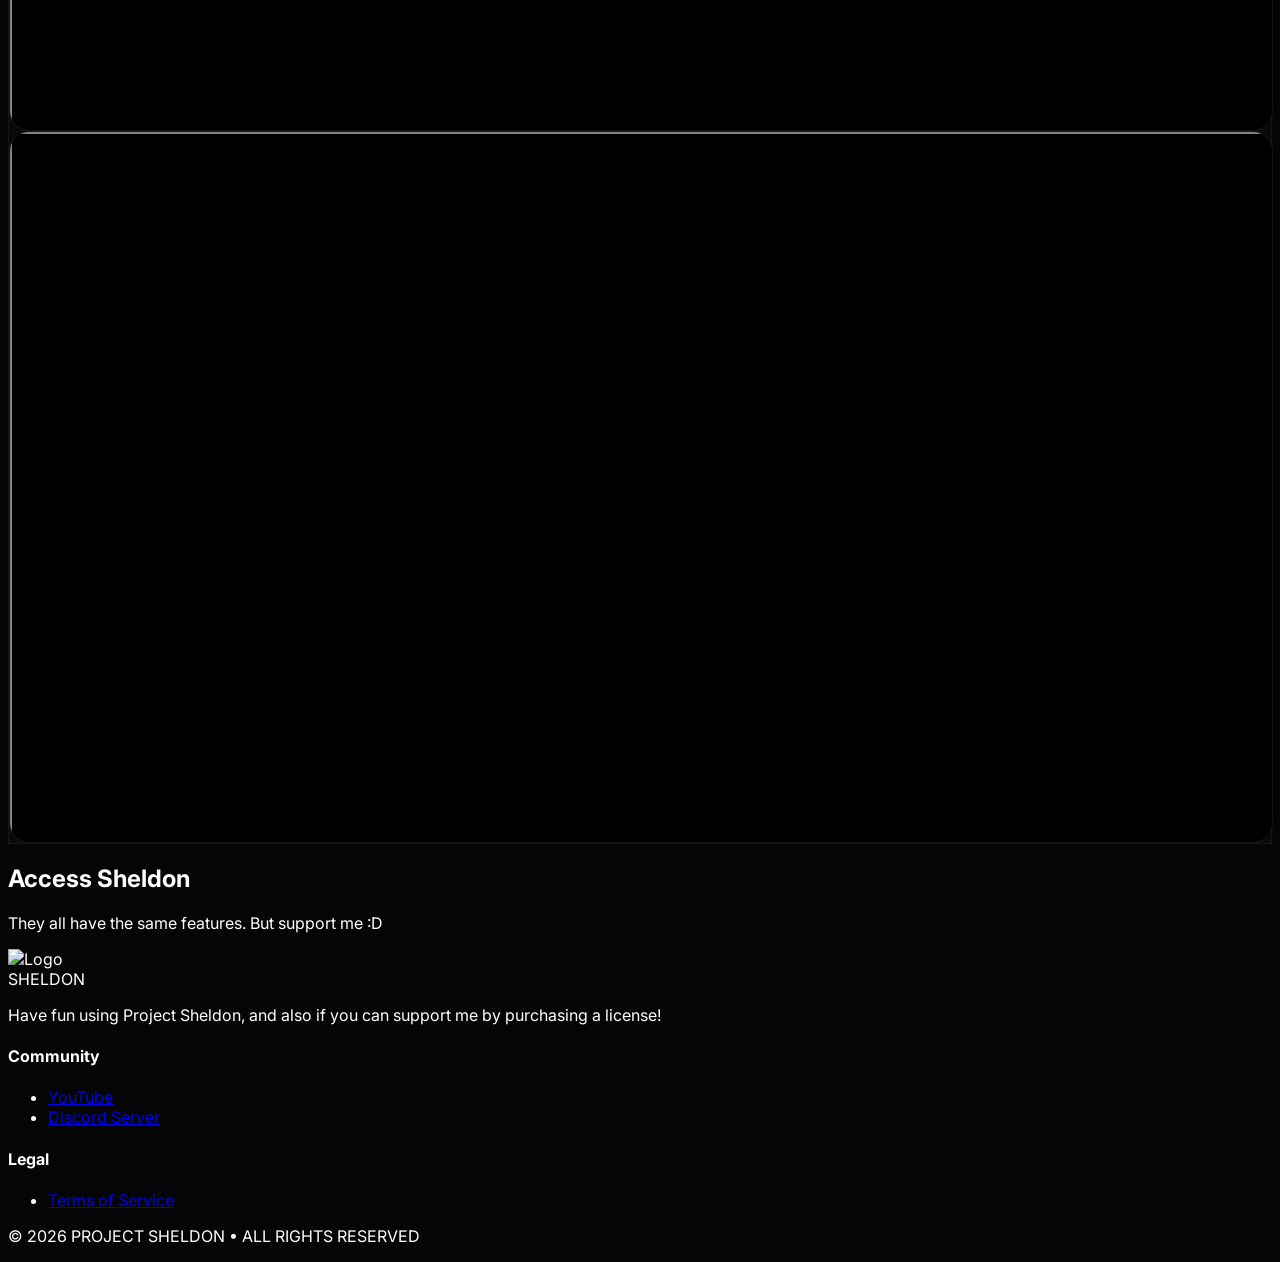
==== commit c81d3aa8: "r" ====
--- a/index.html
+++ b/index.html
@@ -139,7 +139,7 @@
         .mobile-menu {
             display: none;
             position: fixed;
-            top: 64px;
+            top: 60px;
             left: 0;
             right: 0;
             background: rgba(5, 5, 5, 0.98);
@@ -191,6 +191,7 @@
                 height: 3rem !important;
                 padding: 0 0.75rem !important;
                 border-radius: 0.75rem !important;
+                overflow: hidden;
             }
 
             .logo-box {
@@ -657,7 +658,7 @@
                 <a href="./resellers/directory/" class="nav-tab">Resellers</a>
             </div>
 
-            <div class="flex items-center gap-5 z-10 shrink-0">
+            <div class="flex items-center gap-3 z-10 shrink-0">
                 <div id="user-profile-trigger" class="hidden flex items-center gap-2 cursor-pointer group" style="position: relative;">
                     <div class="flex flex-col leading-none text-right gap-0.5">
                         <div
@@ -704,14 +705,14 @@
     <section class="relative min-h-screen flex flex-col items-center justify-center pt-32 px-4 overflow-hidden">
         <canvas id="particle-canvas"></canvas>
         <div class="relative z-10 flex flex-col items-center text-center">
-            <h1 class="hacker-text text-6xl md:text-8xl lg:text-[10rem] font-black leading-none mb-2 hero-animate">SHELDON</h1>
+            <h1 class="hacker-text text-5xl sm:text-6xl md:text-8xl lg:text-[10rem] font-black leading-none mb-2 hero-animate">SHELDON</h1>
             <p class="max-w-2xl text-neutral-600 text-base md:text-xl mb-12 font-medium leading-relaxed hero-animate hero-animate-delay-1">
                 Get Project Sheldon today - Best & Only Freemium External.
             </p>
             <div class="flex flex-col sm:flex-row gap-5 w-full sm:w-auto hero-animate hero-animate-delay-2">
-                <button class="bg-white text-black font-black px-12 py-4 rounded-2xl text-[0.75rem] uppercase tracking-[0.2em] hover:bg-[#c7b18f] transition-all transform hover:scale-[1.02] leading-none btn-primary" id="hero-cta">Get Sheldon</button>
+                <button class="bg-white text-black font-black px-8 sm:px-12 py-4 rounded-2xl text-[0.75rem] uppercase tracking-[0.2em] hover:bg-[#c7b18f] transition-all transform hover:scale-[1.02] leading-none btn-primary" id="hero-cta">Get Sheldon</button>
                 <a href="#pricing"
-                    class="flex items-center justify-center px-12 py-4 rounded-2xl text-[0.75rem] border border-white/10 hover:bg-white/5 uppercase tracking-[0.2em] transition-all leading-none btn-secondary">View
+                    class="flex items-center justify-center px-8 sm:px-12 py-4 rounded-2xl text-[0.75rem] border border-white/10 hover:bg-white/5 uppercase tracking-[0.2em] transition-all leading-none btn-secondary">View
                     Plans</a>
             </div>
             <a href="javascript:void(0)" onclick="RedirectToPlatform('discord_invite')"
@@ -731,7 +732,7 @@
         <div class="max-w-6xl mx-auto space-y-12">
 
             <div class="grid grid-cols-1 md:grid-cols-2 gap-6 lg:gap-12">
-                <div class="glass-card feature-card p-8 md:p-12 rounded-[2rem] animate-on-scroll">
+                <div class="glass-card feature-card p-6 sm:p-8 md:p-12 rounded-[2rem] animate-on-scroll">
                     <div class="feature-icon">
                         <svg class="w-7 h-7 text-[#c7b18f]" fill="none" stroke="currentColor" stroke-width="1.8" stroke-linecap="round" stroke-linejoin="round" viewBox="0 0 24 24">
                             <path d="M10.325 4.317c.426-1.756 2.924-1.756 3.35 0a1.724 1.724 0 002.573 1.066c1.543-.94 3.31.826 2.37 2.37a1.724 1.724 0 001.065 2.572c1.756.426 1.756 2.924 0 3.35a1.724 1.724 0 00-1.066 2.573c.94 1.543-.826 3.31-2.37 2.37a1.724 1.724 0 00-2.572 1.065c-.426 1.756-2.924 1.756-3.35 0a1.724 1.724 0 00-2.573-1.066c-1.543.94-3.31-.826-2.37-2.37a1.724 1.724 0 00-1.065-2.572c-1.756-.426-1.756-2.924 0-3.35a1.724 1.724 0 001.066-2.573c-.94-1.543.826-3.31 2.37-2.37.996.608 2.296.07 2.572-1.065z"/>
@@ -746,7 +747,7 @@
                     </p>
                 </div>
 
-                <div class="glass-card feature-card p-8 md:p-12 rounded-[2rem] animate-on-scroll stagger-1">
+                <div class="glass-card feature-card p-6 sm:p-8 md:p-12 rounded-[2rem] animate-on-scroll stagger-1">
                     <div class="feature-icon">
                         <svg class="w-7 h-7 text-[#c7b18f]" fill="none" stroke="currentColor" stroke-width="1.8" stroke-linecap="round" stroke-linejoin="round" viewBox="0 0 24 24">
                             <path d="M17 21v-2a4 4 0 00-4-4H5a4 4 0 00-4 4v2"/>
@@ -767,7 +768,7 @@
             <div class="glass-card p-6 md:p-10 rounded-[3rem] overflow-hidden animate-on-scroll stagger-2">
                 <div class="flex flex-col md:flex-row justify-between items-start md:items-end mb-10 gap-4">
                     <div>
-                        <h4 class="text-3xl md:text-5xl font-black uppercase tracking-tighter">Showcases</h4>
+                        <h4 class="text-2xl sm:text-3xl md:text-5xl font-black uppercase tracking-tighter">Showcases</h4>
                         <p class="text-neutral-500 text-sm mt-3 max-w-lg leading-relaxed">
                             Check Project Sheldon on Youtube so you can see it before trying it out! Ye
                         </p>
@@ -807,14 +808,14 @@
     <section id="pricing" class="py-20 px-6">
         <div class="max-w-6xl mx-auto">
             <div class="text-center mb-20 animate-on-scroll">
-                <h2 class="text-5xl md:text-6xl font-black mb-6 tracking-tighter uppercase">Access Sheldon</h2>
+                <h2 class="text-3xl sm:text-5xl md:text-6xl font-black mb-6 tracking-tighter uppercase">Access Sheldon</h2>
                 <p class="text-neutral-500 text-lg">They all have the same features. But support me :D</p>
             </div>
             <div id="products-grid" class="grid grid-cols-1 sm:grid-cols-2 lg:grid-cols-4 gap-4"></div>
         </div>
     </section>
 
-    <footer class="pt-32 pb-16 border-t border-white/5 relative bg-black/40">
+    <footer class="pt-16 sm:pt-32 pb-16 border-t border-white/5 relative bg-black/40">
         <div class="max-w-6xl mx-auto px-6">
             <div class="flex flex-col md:flex-row justify-between items-start gap-12 mb-20">
                 <div class="space-y-6 max-w-sm">
@@ -829,7 +830,7 @@
                         Have fun using Project Sheldon, and also if you can support me by purchasing a license!
                     </p>
                 </div>
-                <div class="grid grid-cols-2 gap-16 md:gap-24">
+                <div class="grid grid-cols-2 gap-8 sm:gap-12 md:gap-24">
                     <div class="space-y-6">
                         <h4 class="text-[0.65rem] font-black text-white uppercase tracking-[0.2em]">Community</h4>
                         <ul class="space-y-4 text-sm font-bold">
@@ -1182,6 +1183,7 @@
     }, 670);   /* matches flyer travel time */
 }
 </script>
+    <script src="/js/html/bottom-nav.js"></script>
 </body>
 
 </html>
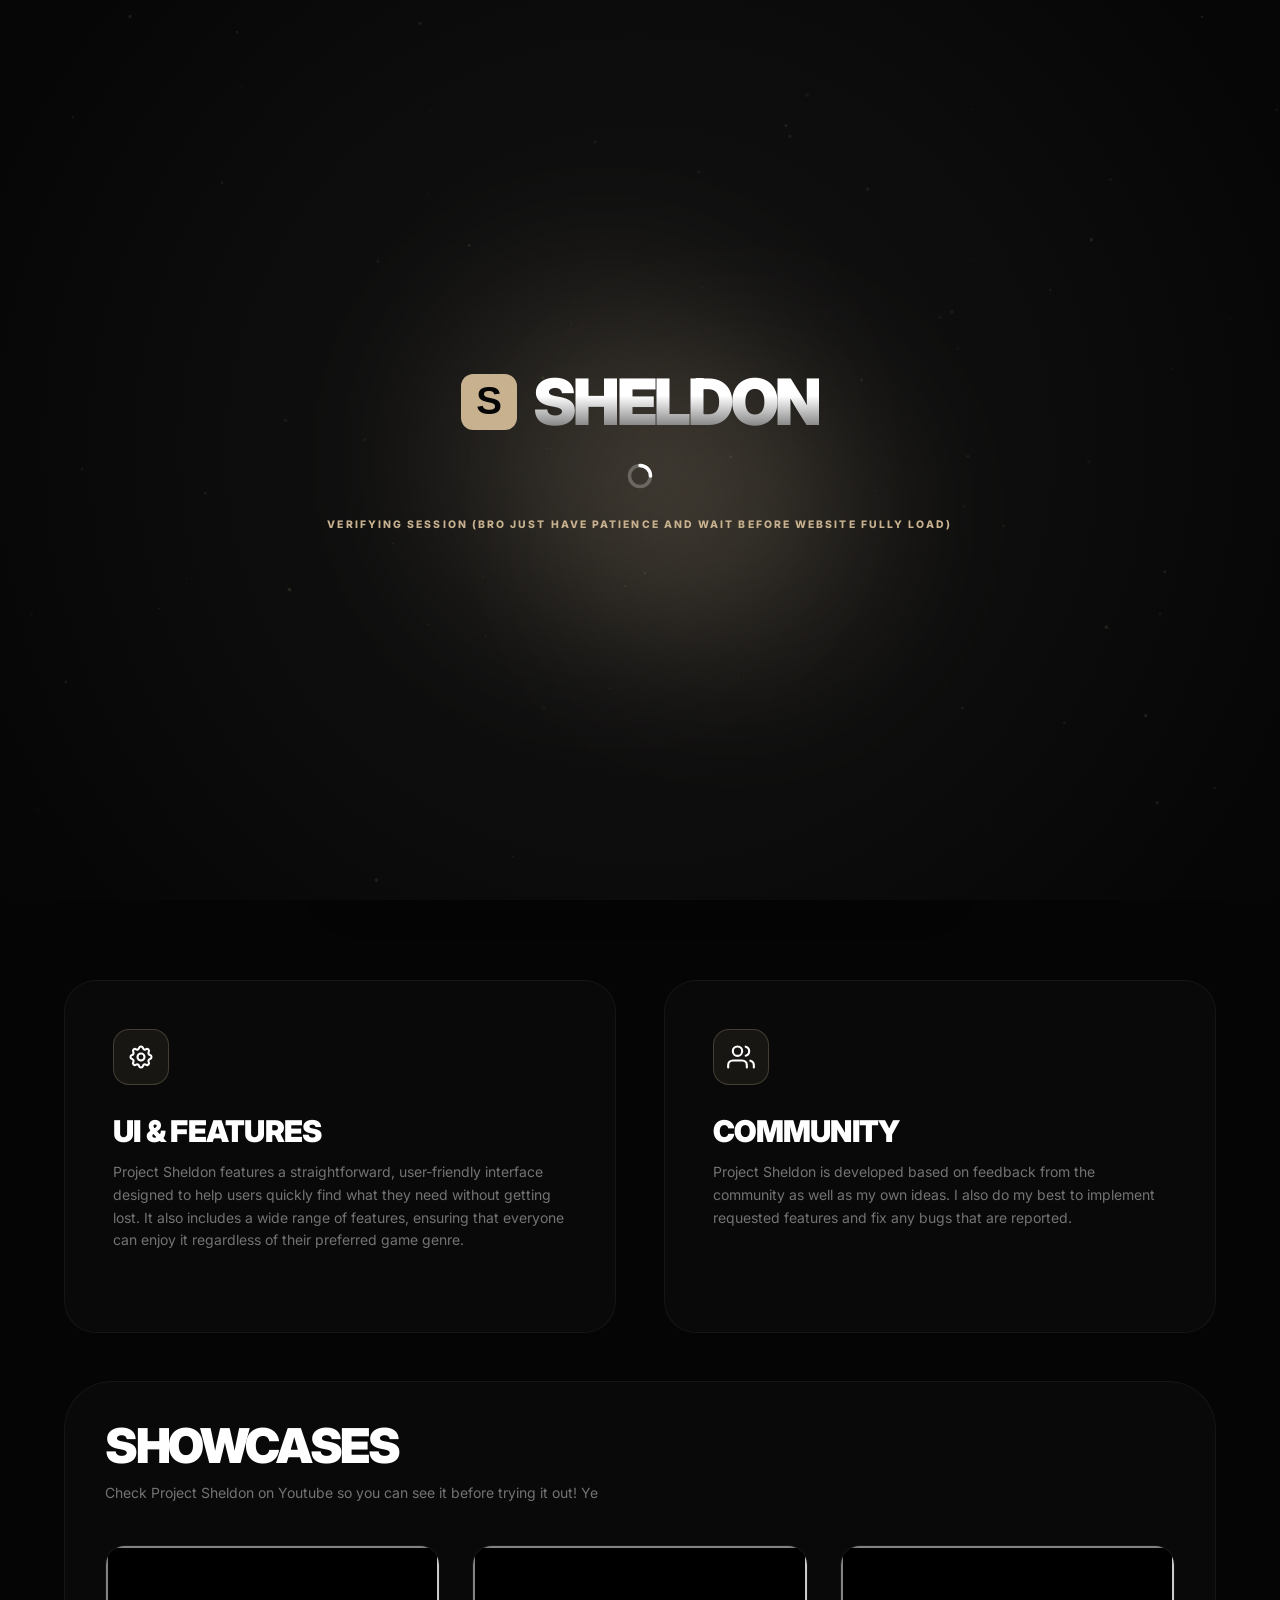
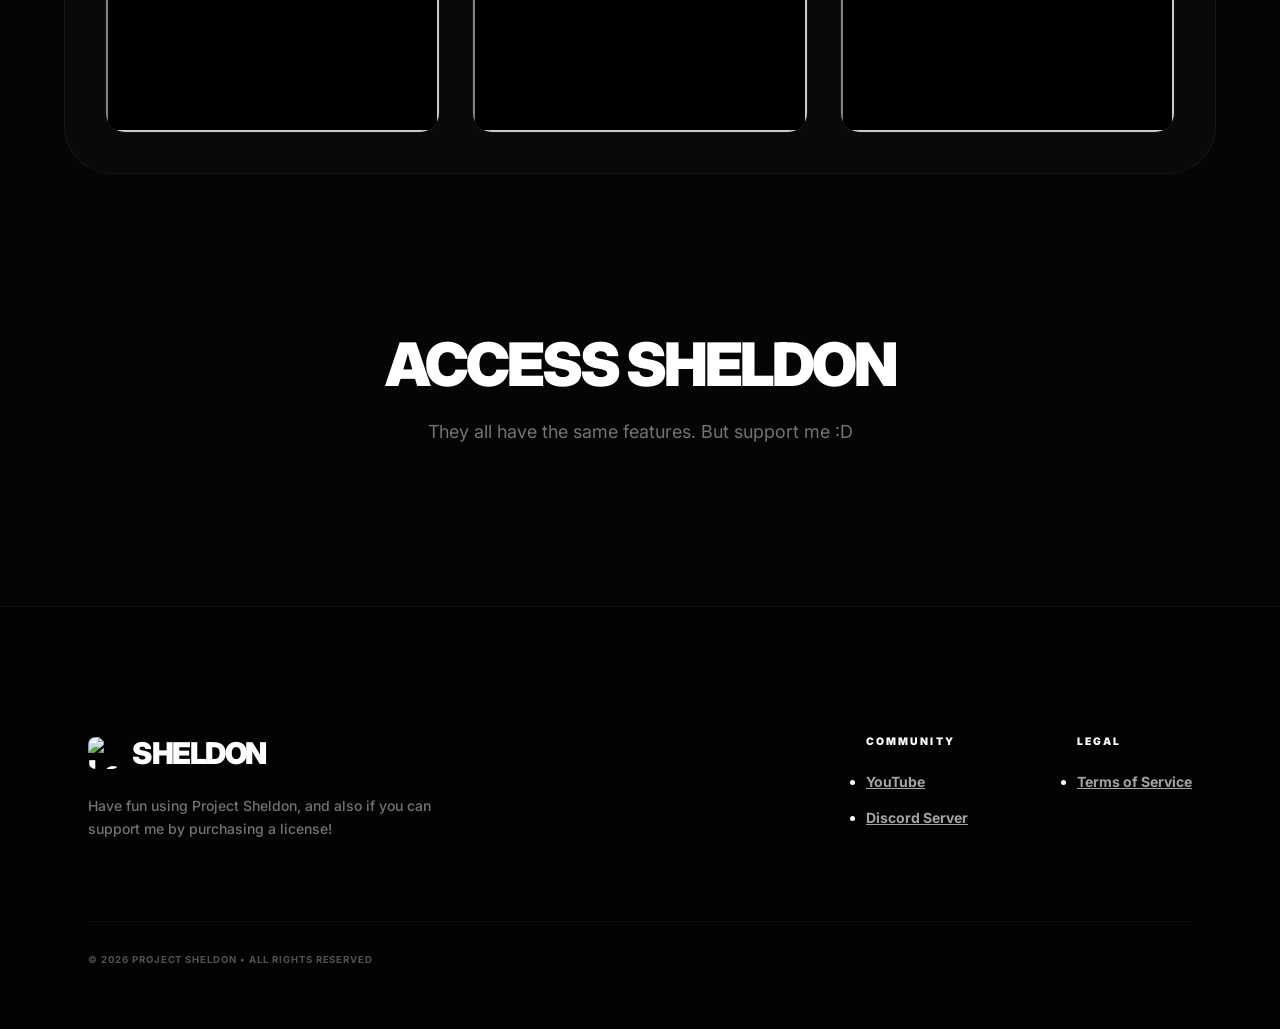
==== commit b4a4bfb5: "fa" ====
--- a/index.html
+++ b/index.html
@@ -24,7 +24,7 @@
     <meta name="twitter:title" content="Project Sheldon — Advanced Roblox Development">
     <meta name="twitter:description" content="A feature-rich, actively maintained developer tool for Roblox.">
     <meta name="twitter:image" content="https://www.projectsheldon.me/favicon/og-image.png?v=2">
-    <script src="https://cdn.tailwindcss.com?warn=false"></script>
+    <script src="https://cdn.tailwindcss.com?warn=false" onerror="var f=document.createElement('link');f.rel='stylesheet';f.href='./tailwind-fallback.css';document.head.appendChild(f)"></script>
     <link rel="preconnect" href="https://fonts.googleapis.com">
     <link rel="preconnect" href="https://fonts.gstatic.com" crossorigin>
     <link rel="icon" href="./favicon/favicon.ico" type="image/x-icon">
